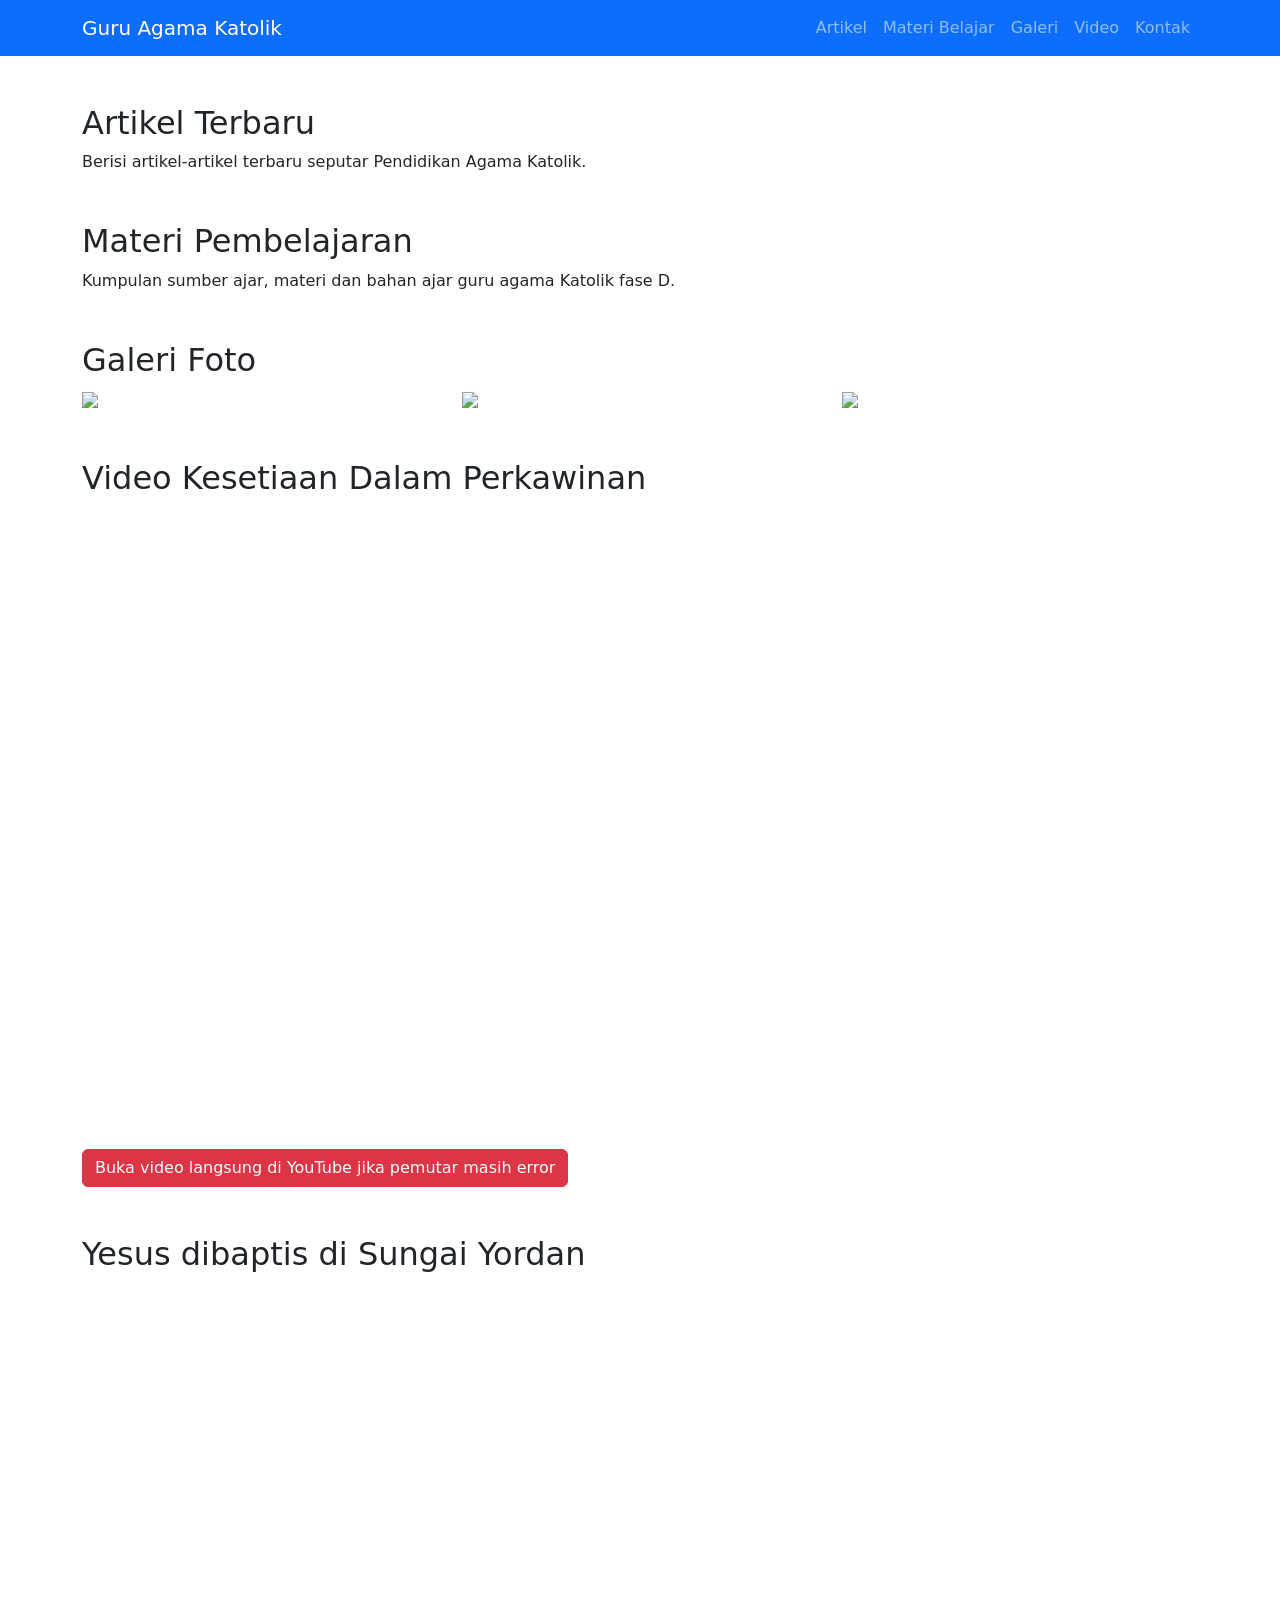
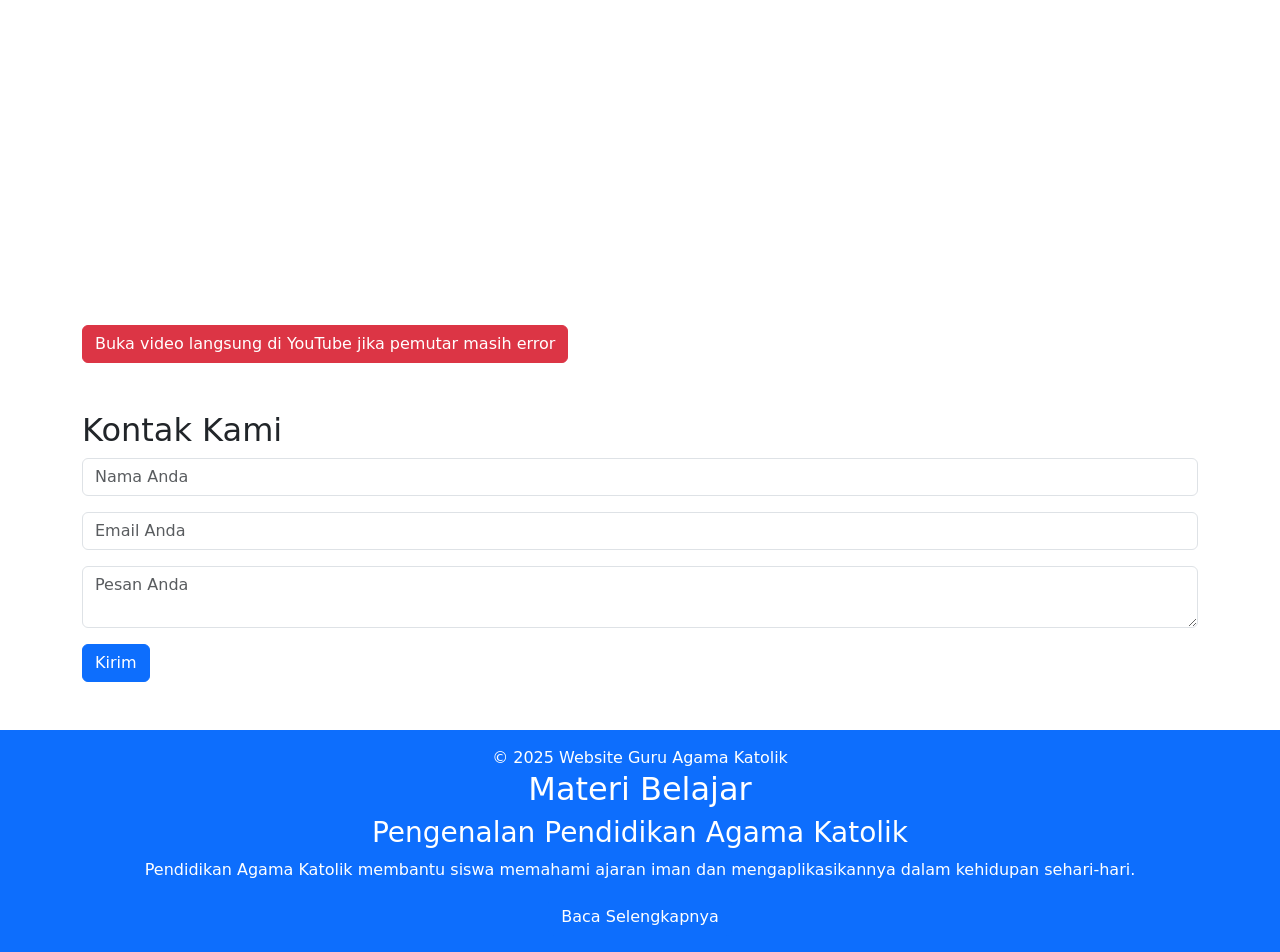
==== index.html @ 369615b0 "Separate second video section Co-authored-by: Copilot <223556219+Copilot@users.noreply.github.com>" ====
<!DOCTYPE html>
<html lang="id">
<head>
    <meta charset="UTF-8">
    <meta name="viewport" content="width=device-width, initial-scale=1.0">
    <title>Website Guru Agama Katolik</title>
    <link href="https://cdn.jsdelivr.net/npm/bootstrap@5.3.2/dist/css/bootstrap.min.css" rel="stylesheet">
</head>
<body>

<nav class="navbar navbar-expand-lg navbar-dark bg-primary">
  <div class="container">
    <a class="navbar-brand" href="#">Guru Agama Katolik</a>
    <button class="navbar-toggler" type="button" data-bs-toggle="collapse" data-bs-target="#navbarNav">
      <span class="navbar-toggler-icon"></span>
    </button>
    <div class="collapse navbar-collapse" id="navbarNav">
      <ul class="navbar-nav ms-auto">
        <li class="nav-item"><a class="nav-link" href="#artikel">Artikel</a></li>
        <li class="nav-item"><a class="nav-link" href="#bahan ajar">Materi Belajar</a></li>
        <li class="nav-item"><a class="nav-link" href="#galeri">Galeri</a></li>
        <li class="nav-item"><a class="nav-link" href="#video">Video</a></li>
        <li class="nav-item"><a class="nav-link" href="#kontak">Kontak</a></li>
      </ul>
    </div>
  </div>
</nav>

<div class="container my-5">
  <section id="artikel">
    <h2>Artikel Terbaru</h2>
    <p>Berisi artikel-artikel terbaru seputar Pendidikan Agama Katolik.</p>
  </section>

  <section id="bahan ajar" class="mt-5">
    <h2>Materi Pembelajaran</h2>
    <p>Kumpulan sumber ajar, materi dan bahan ajar guru agama Katolik fase D.</p>
  </section>

  <section id="galeri" class="mt-5">
    <h2>Galeri Foto</h2>
    <div class="row">
      <div class="col-md-4"><img src="https://via.placeholder.com/300" class="img-fluid"></div>
      <div class="col-md-4"><img src="https://via.placeholder.com/300" class="img-fluid"></div>
      <div class="col-md-4"><img src="https://via.placeholder.com/300" class="img-fluid"></div>
    </div>
  </section>

  <section id="video" class="mt-5">
    <h2>Video Kesetiaan Dalam Perkawinan</h2>
    <div class="ratio ratio-16x9">
      <iframe
        src="https://www.youtube-nocookie.com/embed/zTyN8Xuuu1Y?rel=0"
        title="Video Kesetiaan Dalam Perkawinan"
        referrerpolicy="strict-origin-when-cross-origin"
        allow="accelerometer; autoplay; clipboard-write; encrypted-media; gyroscope; picture-in-picture"
        allowfullscreen></iframe>
    </div>
    <p class="mt-3"><a class="btn btn-danger" href="https://youtu.be/zTyN8Xuuu1Y" target="_blank" rel="noopener noreferrer">Buka video langsung di YouTube jika pemutar masih error</a></p>
  </section>

  <section id="video-kedua" class="mt-5">
    <h2>Yesus dibaptis di Sungai Yordan</h2>
    <div class="ratio ratio-16x9">
      <iframe
        src="https://www.youtube-nocookie.com/embed/pr97gvbmeSE?rel=0"
        title="Yesus dibaptis di Sungai Yordan"
        referrerpolicy="strict-origin-when-cross-origin"
        allow="accelerometer; autoplay; clipboard-write; encrypted-media; gyroscope; picture-in-picture"
        allowfullscreen></iframe>
    </div>
    <p class="mt-3"><a class="btn btn-danger" href="https://youtu.be/pr97gvbmeSE" target="_blank" rel="noopener noreferrer">Buka video langsung di YouTube jika pemutar masih error</a></p>
  </section>


  <section id="kontak" class="mt-5">
    <h2>Kontak Kami</h2>
    <form>
      <input type="text" class="form-control mb-3" placeholder="Nama Anda">
      <input type="email" class="form-control mb-3" placeholder="Email Anda">
      <textarea class="form-control mb-3" placeholder="Pesan Anda"></textarea>
      <button type="submit" class="btn btn-primary">Kirim</button>
    </form>
  </section>

  </div>

<footer class="bg-primary text-white text-center py-3">
  &copy; 2025 Website Guru Agama Katolik
    <section id="materi">
    <h2>Materi Belajar</h2>
    <article>
        <h3>Pengenalan Pendidikan Agama Katolik</h3>
        <p>
            Pendidikan Agama Katolik membantu siswa memahami ajaran iman dan mengaplikasikannya dalam kehidupan sehari-hari.
        </p>
        <a href="materi1.html" class="btn btn-primary">Baca Selengkapnya</a>
    </article>
</section>
</footer>

<script src="https://cdn.jsdelivr.net/npm/bootstrap@5.3.2/dist/js/bootstrap.bundle.min.js"></script>
</body>
</html>
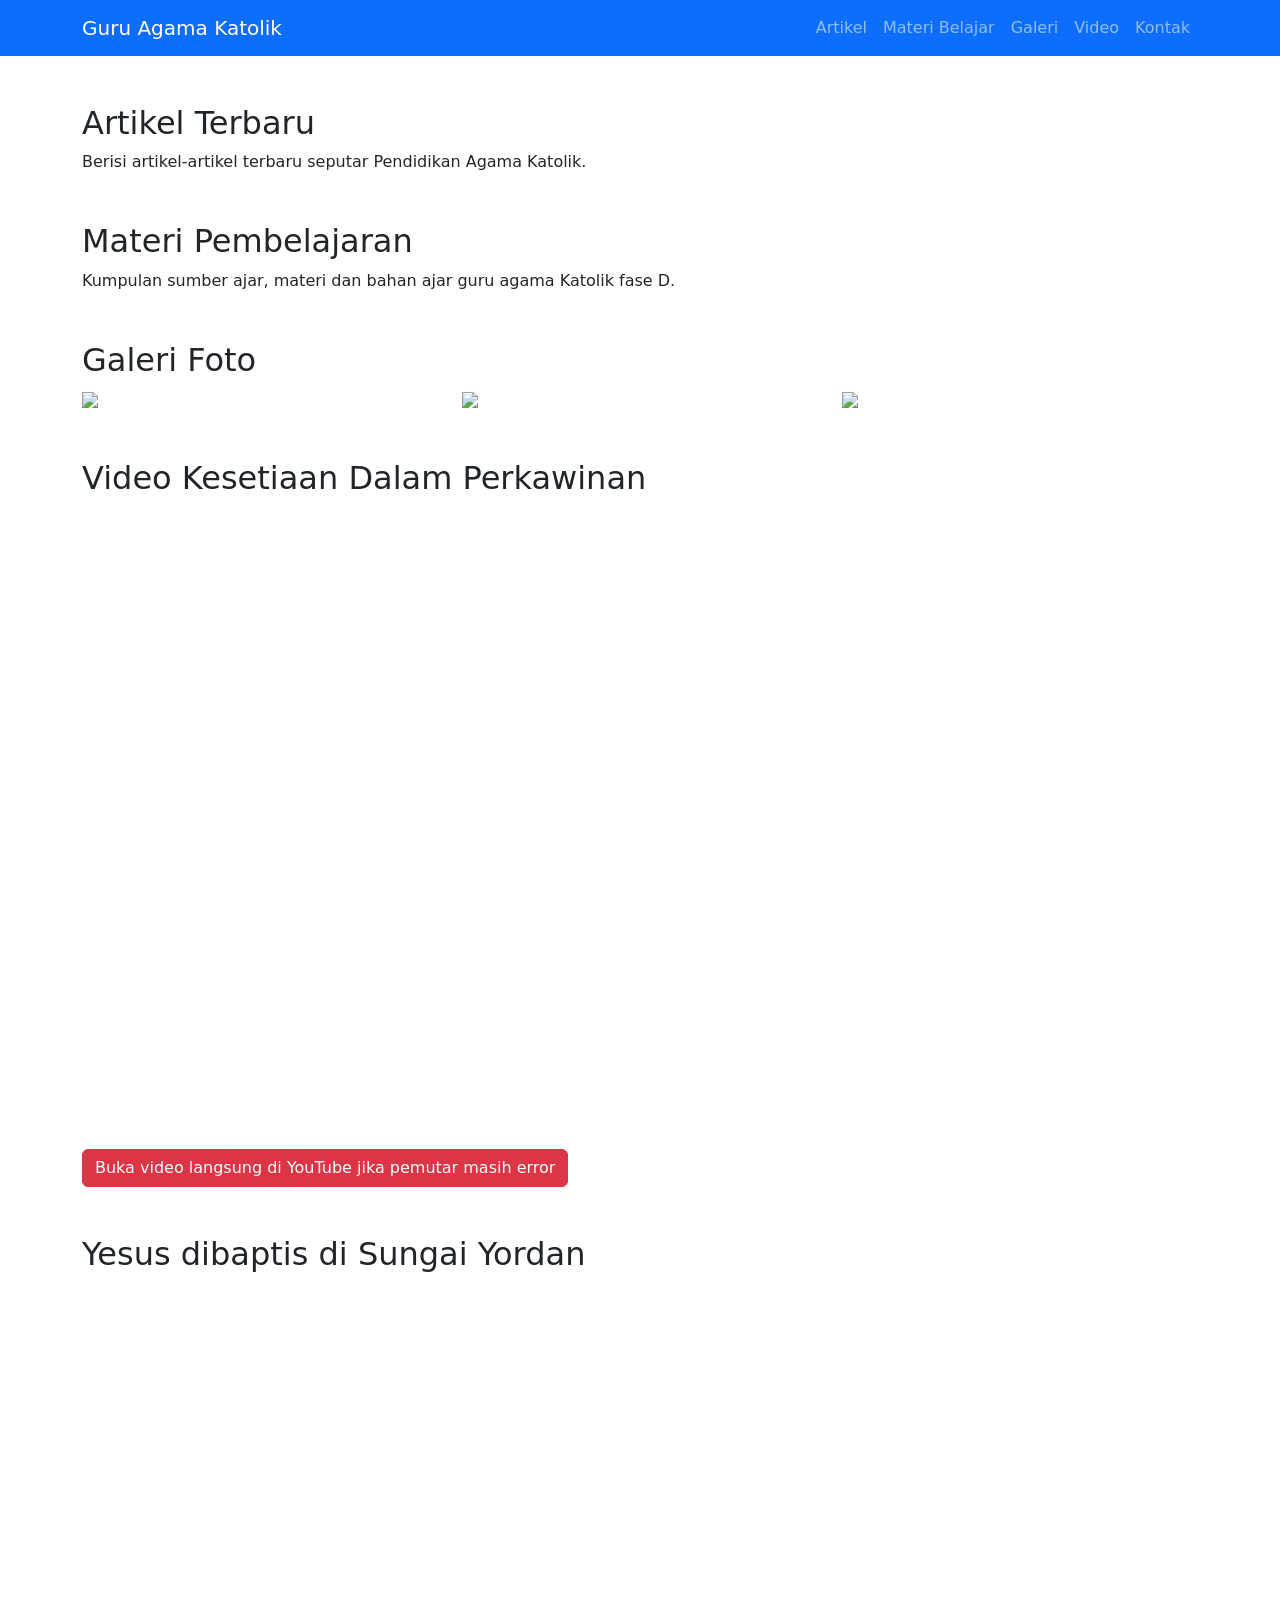
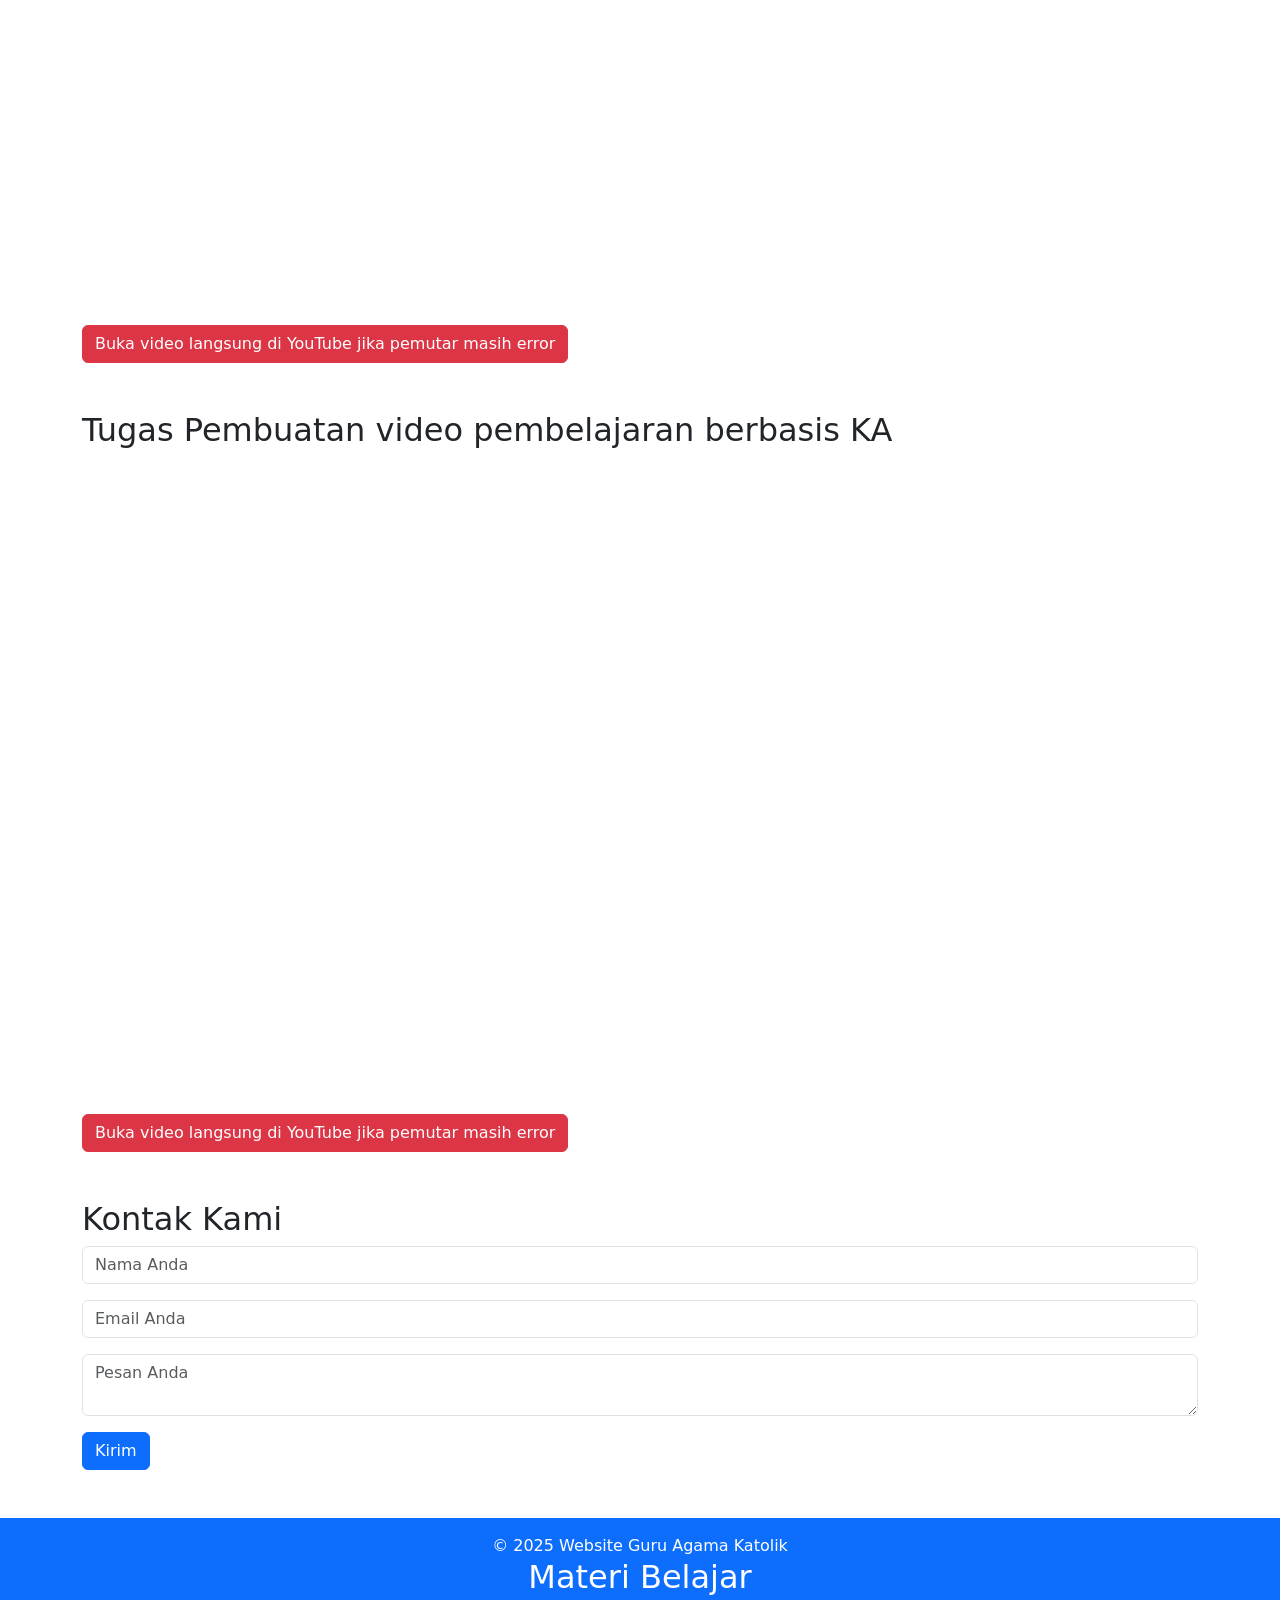
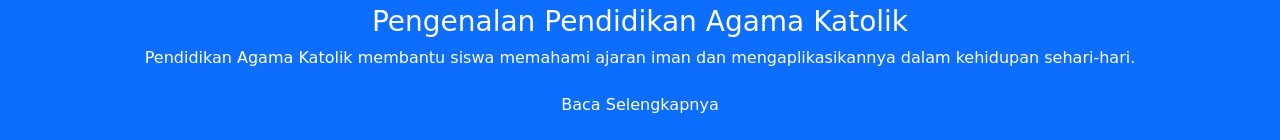
==== commit 622e7532: "Add third video Shorts embed Co-authored-by: Copilot <223556219+Copilot@users.noreply.github.com>" ====
--- a/index.html
+++ b/index.html
@@ -72,6 +72,19 @@
     <p class="mt-3"><a class="btn btn-danger" href="https://youtu.be/pr97gvbmeSE" target="_blank" rel="noopener noreferrer">Buka video langsung di YouTube jika pemutar masih error</a></p>
   </section>
 
+  <section id="video-ketiga" class="mt-5">
+    <h2>Tugas Pembuatan video pembelajaran berbasis KA</h2>
+    <div class="ratio mx-auto" style="--bs-aspect-ratio: 177.78%; max-width: 360px;">
+      <iframe
+        src="https://www.youtube-nocookie.com/embed/bcYy4b3c91Y?rel=0"
+        title="Tugas Pembuatan video pembelajaran berbasis KA"
+        referrerpolicy="strict-origin-when-cross-origin"
+        allow="accelerometer; autoplay; clipboard-write; encrypted-media; gyroscope; picture-in-picture"
+        allowfullscreen></iframe>
+    </div>
+    <p class="mt-3"><a class="btn btn-danger" href="https://youtube.com/shorts/bcYy4b3c91Y" target="_blank" rel="noopener noreferrer">Buka video langsung di YouTube jika pemutar masih error</a></p>
+  </section>
+
 
   <section id="kontak" class="mt-5">
     <h2>Kontak Kami</h2>
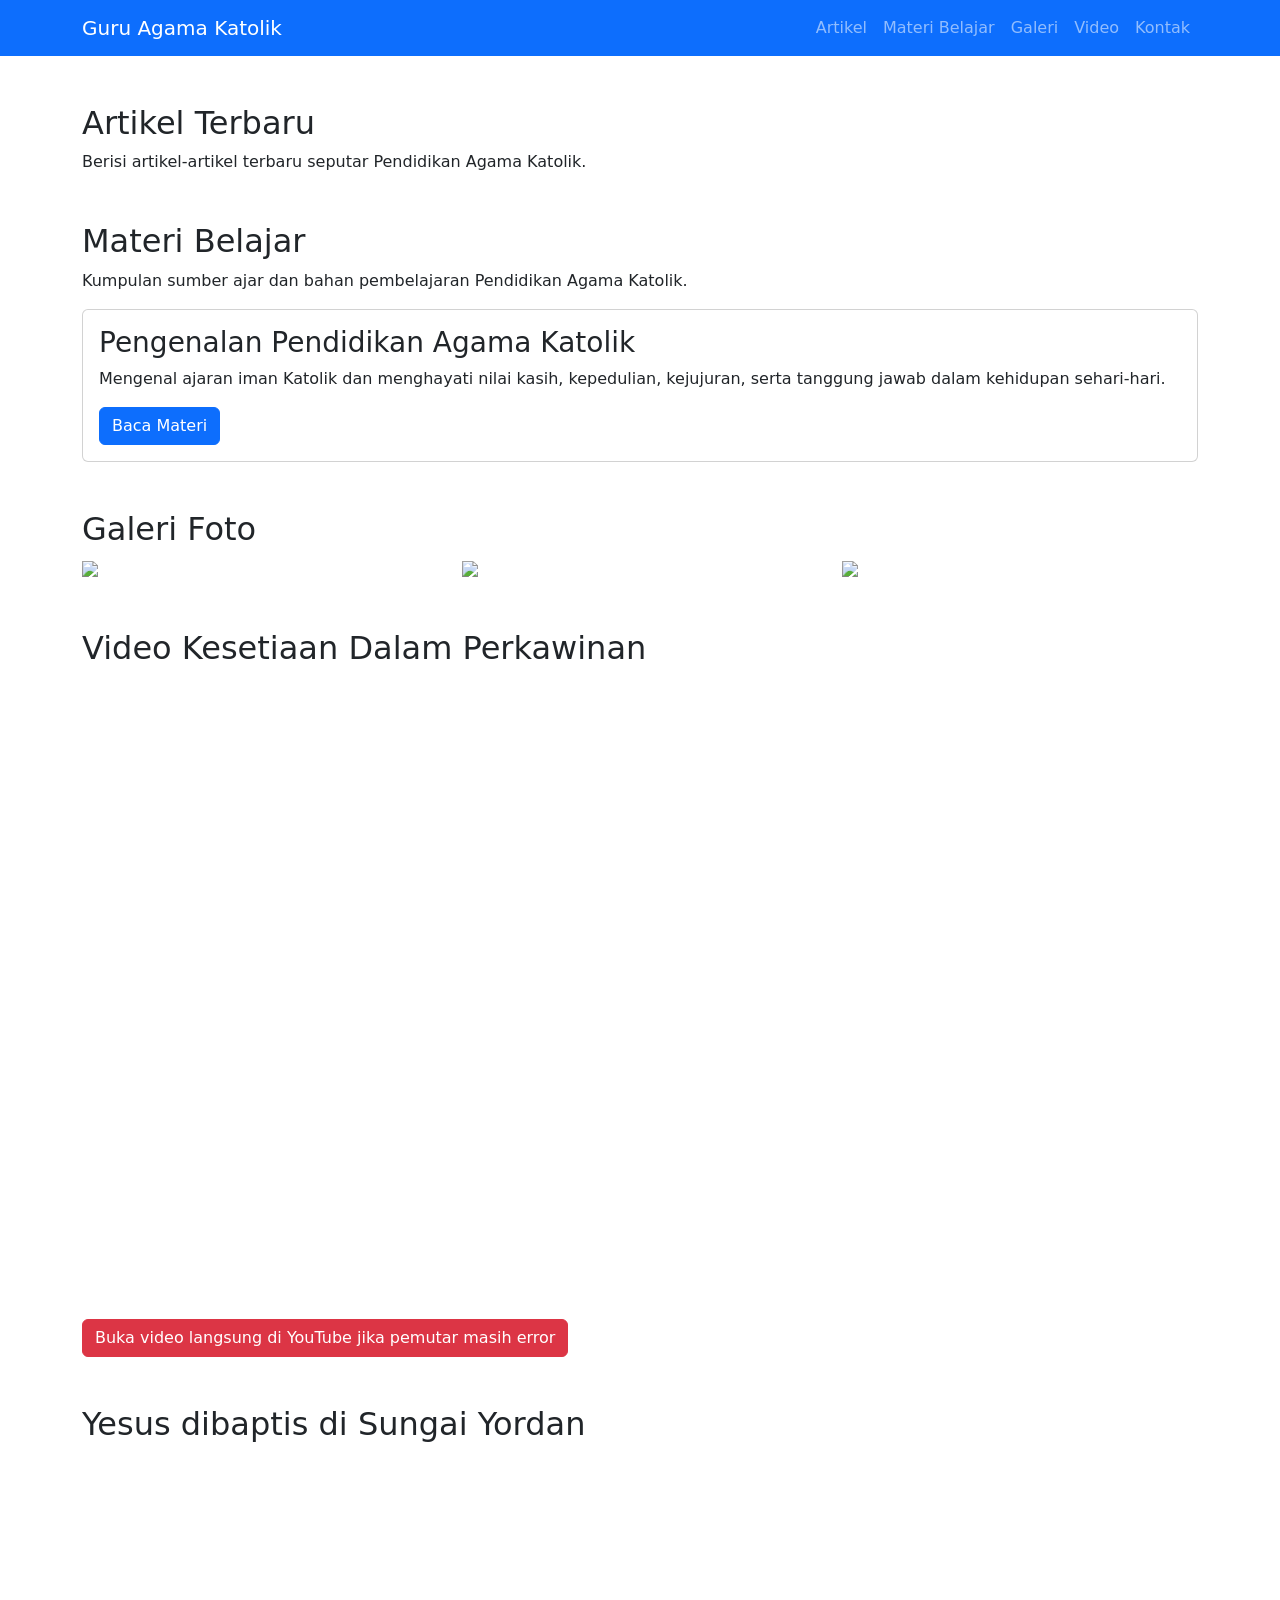
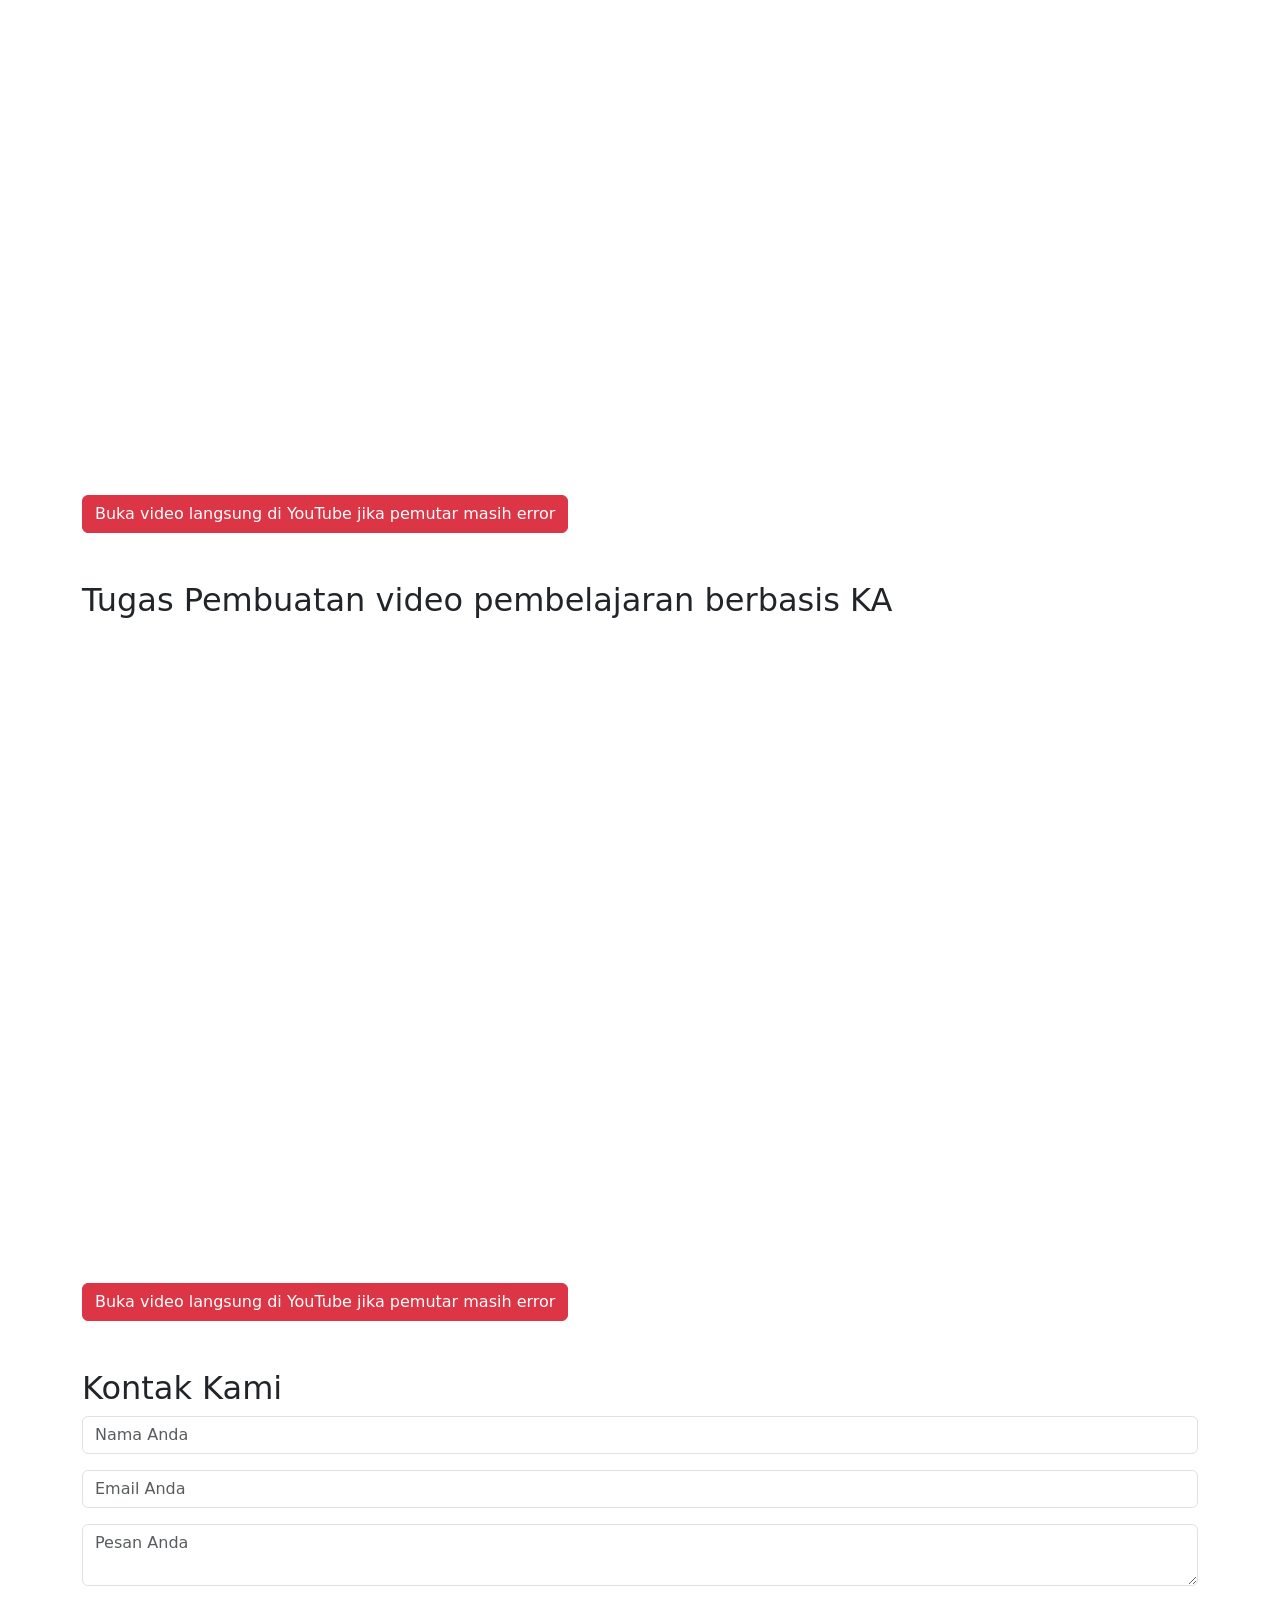
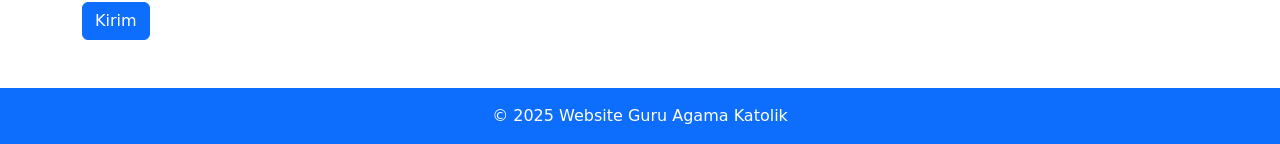
==== commit 7430972c: "Move lesson link into Materi Belajar section Co-authored-by: Copilot <223556219+Copilot@users.norepl" ====
--- a/index.html
+++ b/index.html
@@ -17,7 +17,7 @@
     <div class="collapse navbar-collapse" id="navbarNav">
       <ul class="navbar-nav ms-auto">
         <li class="nav-item"><a class="nav-link" href="#artikel">Artikel</a></li>
-        <li class="nav-item"><a class="nav-link" href="#bahan ajar">Materi Belajar</a></li>
+        <li class="nav-item"><a class="nav-link" href="#materi-belajar">Materi Belajar</a></li>
         <li class="nav-item"><a class="nav-link" href="#galeri">Galeri</a></li>
         <li class="nav-item"><a class="nav-link" href="#video">Video</a></li>
         <li class="nav-item"><a class="nav-link" href="#kontak">Kontak</a></li>
@@ -32,9 +32,19 @@
     <p>Berisi artikel-artikel terbaru seputar Pendidikan Agama Katolik.</p>
   </section>
 
-  <section id="bahan ajar" class="mt-5">
-    <h2>Materi Pembelajaran</h2>
-    <p>Kumpulan sumber ajar, materi dan bahan ajar guru agama Katolik fase D.</p>
+  <section id="materi-belajar" class="mt-5">
+    <h2>Materi Belajar</h2>
+    <p>Kumpulan sumber ajar dan bahan pembelajaran Pendidikan Agama Katolik.</p>
+    <article class="card mt-3">
+      <div class="card-body">
+        <h3 class="card-title">Pengenalan Pendidikan Agama Katolik</h3>
+        <p class="card-text">
+          Mengenal ajaran iman Katolik dan menghayati nilai kasih, kepedulian, kejujuran,
+          serta tanggung jawab dalam kehidupan sehari-hari.
+        </p>
+        <a href="materi1.html" class="btn btn-primary">Baca Materi</a>
+      </div>
+    </article>
   </section>
 
   <section id="galeri" class="mt-5">
@@ -100,16 +110,6 @@
 
 <footer class="bg-primary text-white text-center py-3">
   &copy; 2025 Website Guru Agama Katolik
-    <section id="materi">
-    <h2>Materi Belajar</h2>
-    <article>
-        <h3>Pengenalan Pendidikan Agama Katolik</h3>
-        <p>
-            Pendidikan Agama Katolik membantu siswa memahami ajaran iman dan mengaplikasikannya dalam kehidupan sehari-hari.
-        </p>
-        <a href="materi1.html" class="btn btn-primary">Baca Selengkapnya</a>
-    </article>
-</section>
 </footer>
 
 <script src="https://cdn.jsdelivr.net/npm/bootstrap@5.3.2/dist/js/bootstrap.bundle.min.js"></script>
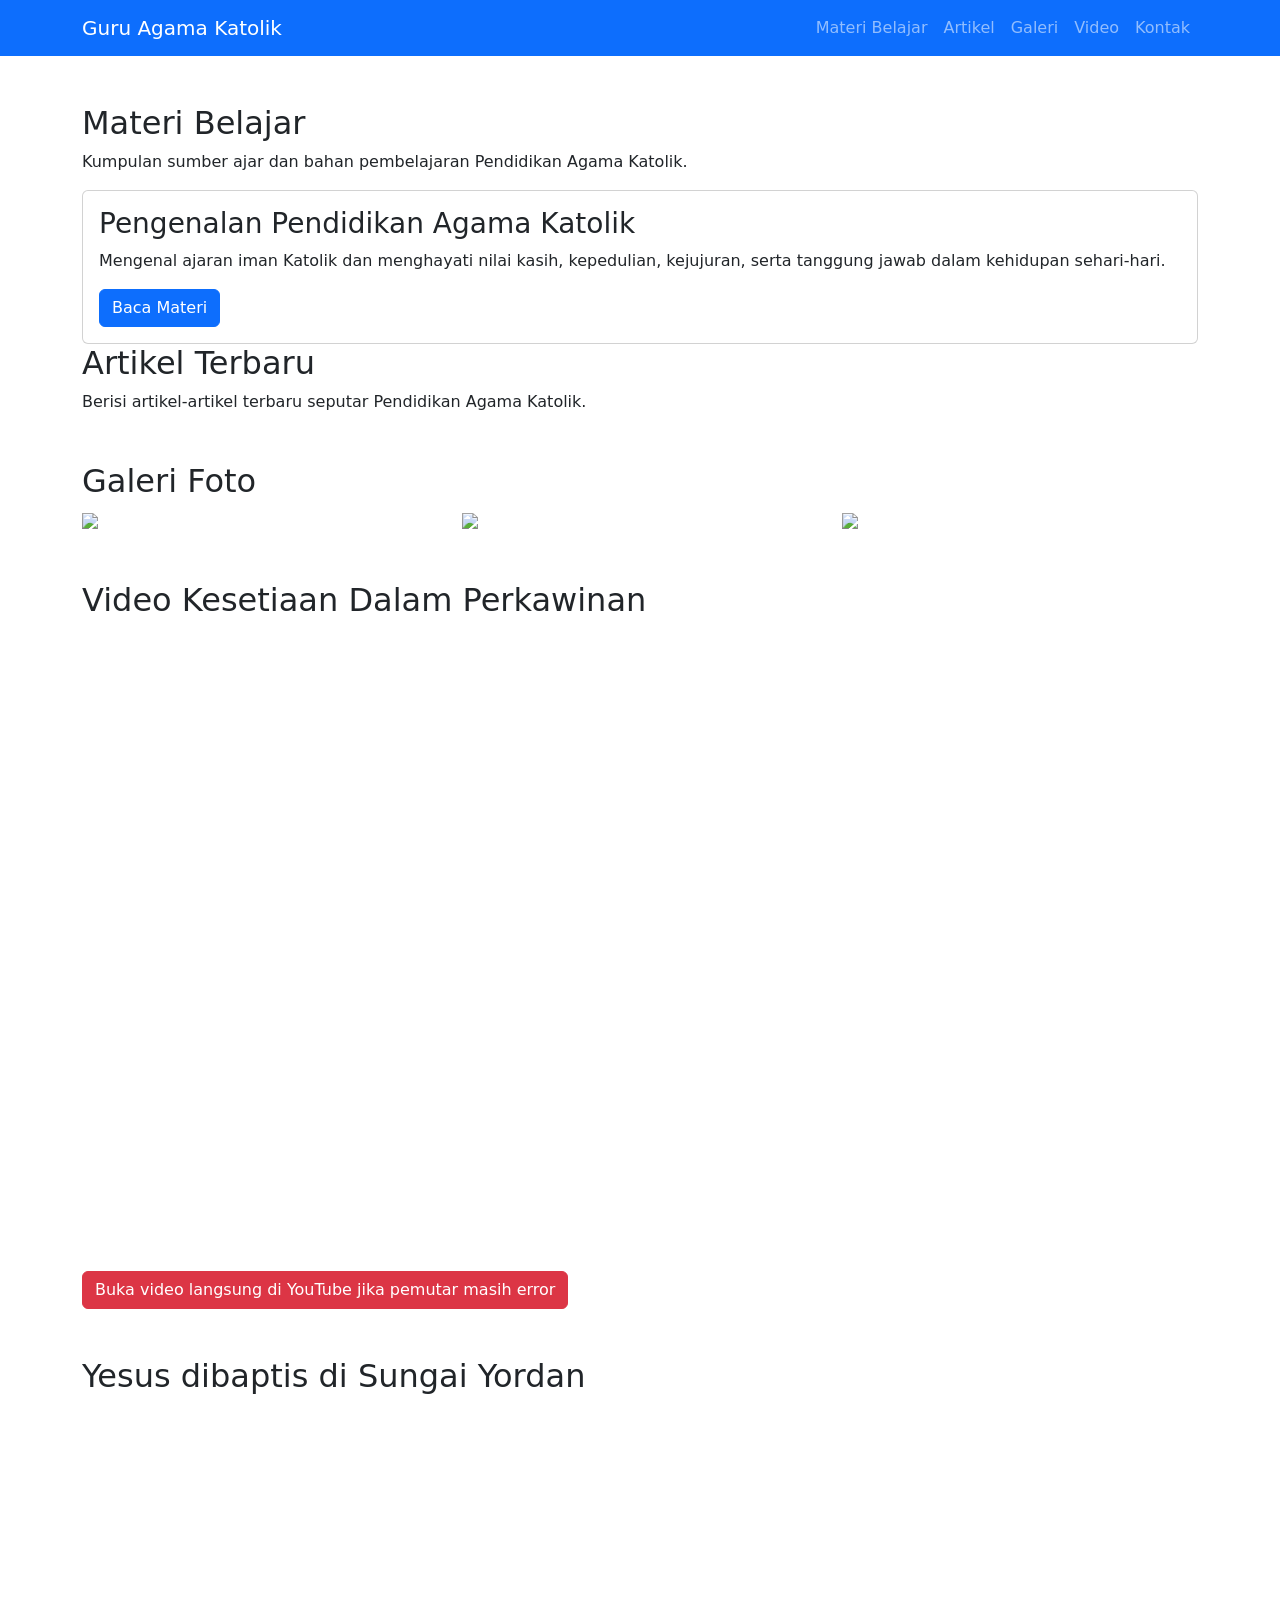
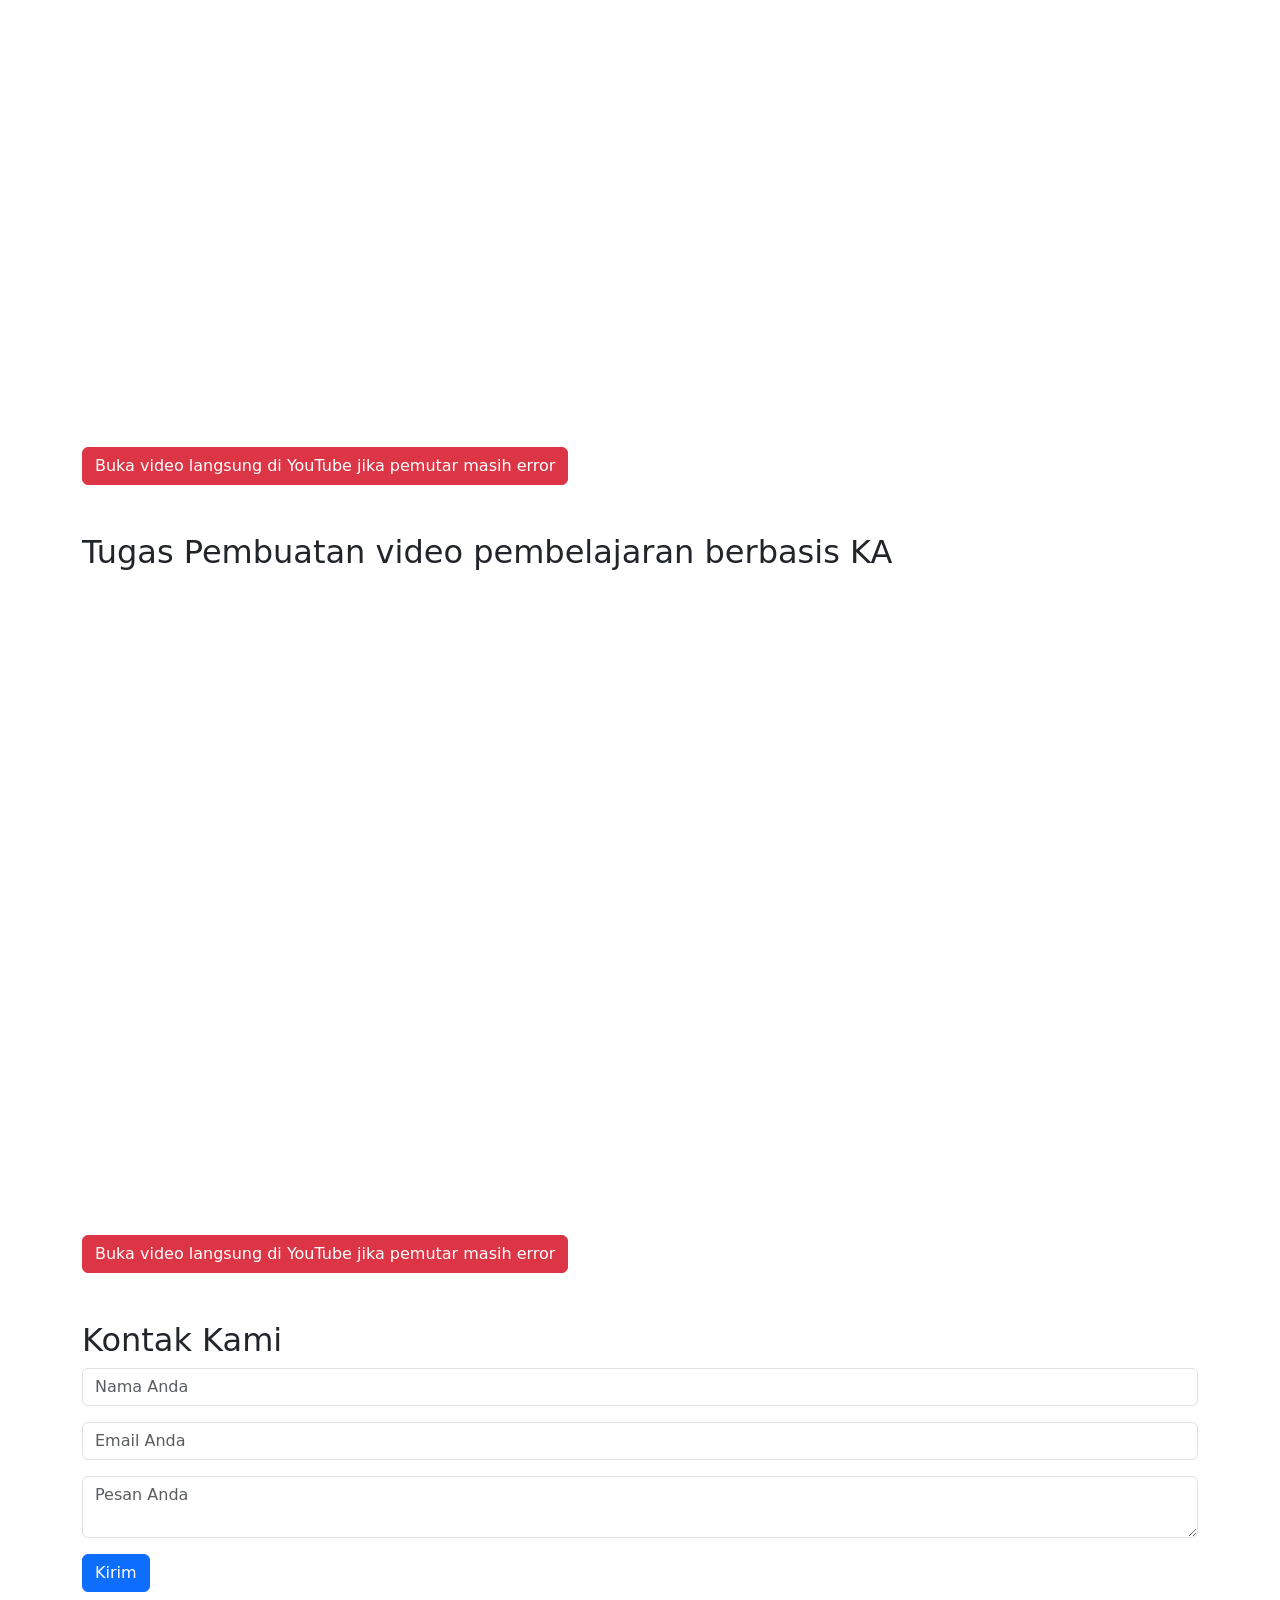
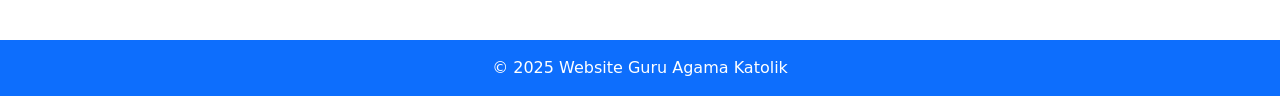
==== commit 0193c913: "Move Materi Belajar to top of homepage Co-authored-by: Copilot <223556219+Copilot@users.noreply.gith" ====
--- a/index.html
+++ b/index.html
@@ -16,8 +16,8 @@
     </button>
     <div class="collapse navbar-collapse" id="navbarNav">
       <ul class="navbar-nav ms-auto">
+        <li class="nav-item"><a class="nav-link" href="#materi-belajar">Materi Belajar</a></li>
         <li class="nav-item"><a class="nav-link" href="#artikel">Artikel</a></li>
-        <li class="nav-item"><a class="nav-link" href="#materi-belajar">Materi Belajar</a></li>
         <li class="nav-item"><a class="nav-link" href="#galeri">Galeri</a></li>
         <li class="nav-item"><a class="nav-link" href="#video">Video</a></li>
         <li class="nav-item"><a class="nav-link" href="#kontak">Kontak</a></li>
@@ -27,12 +27,7 @@
 </nav>
 
 <div class="container my-5">
-  <section id="artikel">
-    <h2>Artikel Terbaru</h2>
-    <p>Berisi artikel-artikel terbaru seputar Pendidikan Agama Katolik.</p>
-  </section>
-
-  <section id="materi-belajar" class="mt-5">
+  <section id="materi-belajar">
     <h2>Materi Belajar</h2>
     <p>Kumpulan sumber ajar dan bahan pembelajaran Pendidikan Agama Katolik.</p>
     <article class="card mt-3">
@@ -45,6 +40,11 @@
         <a href="materi1.html" class="btn btn-primary">Baca Materi</a>
       </div>
     </article>
+  </section>
+
+  <section id="artikel">
+    <h2>Artikel Terbaru</h2>
+    <p>Berisi artikel-artikel terbaru seputar Pendidikan Agama Katolik.</p>
   </section>
 
   <section id="galeri" class="mt-5">
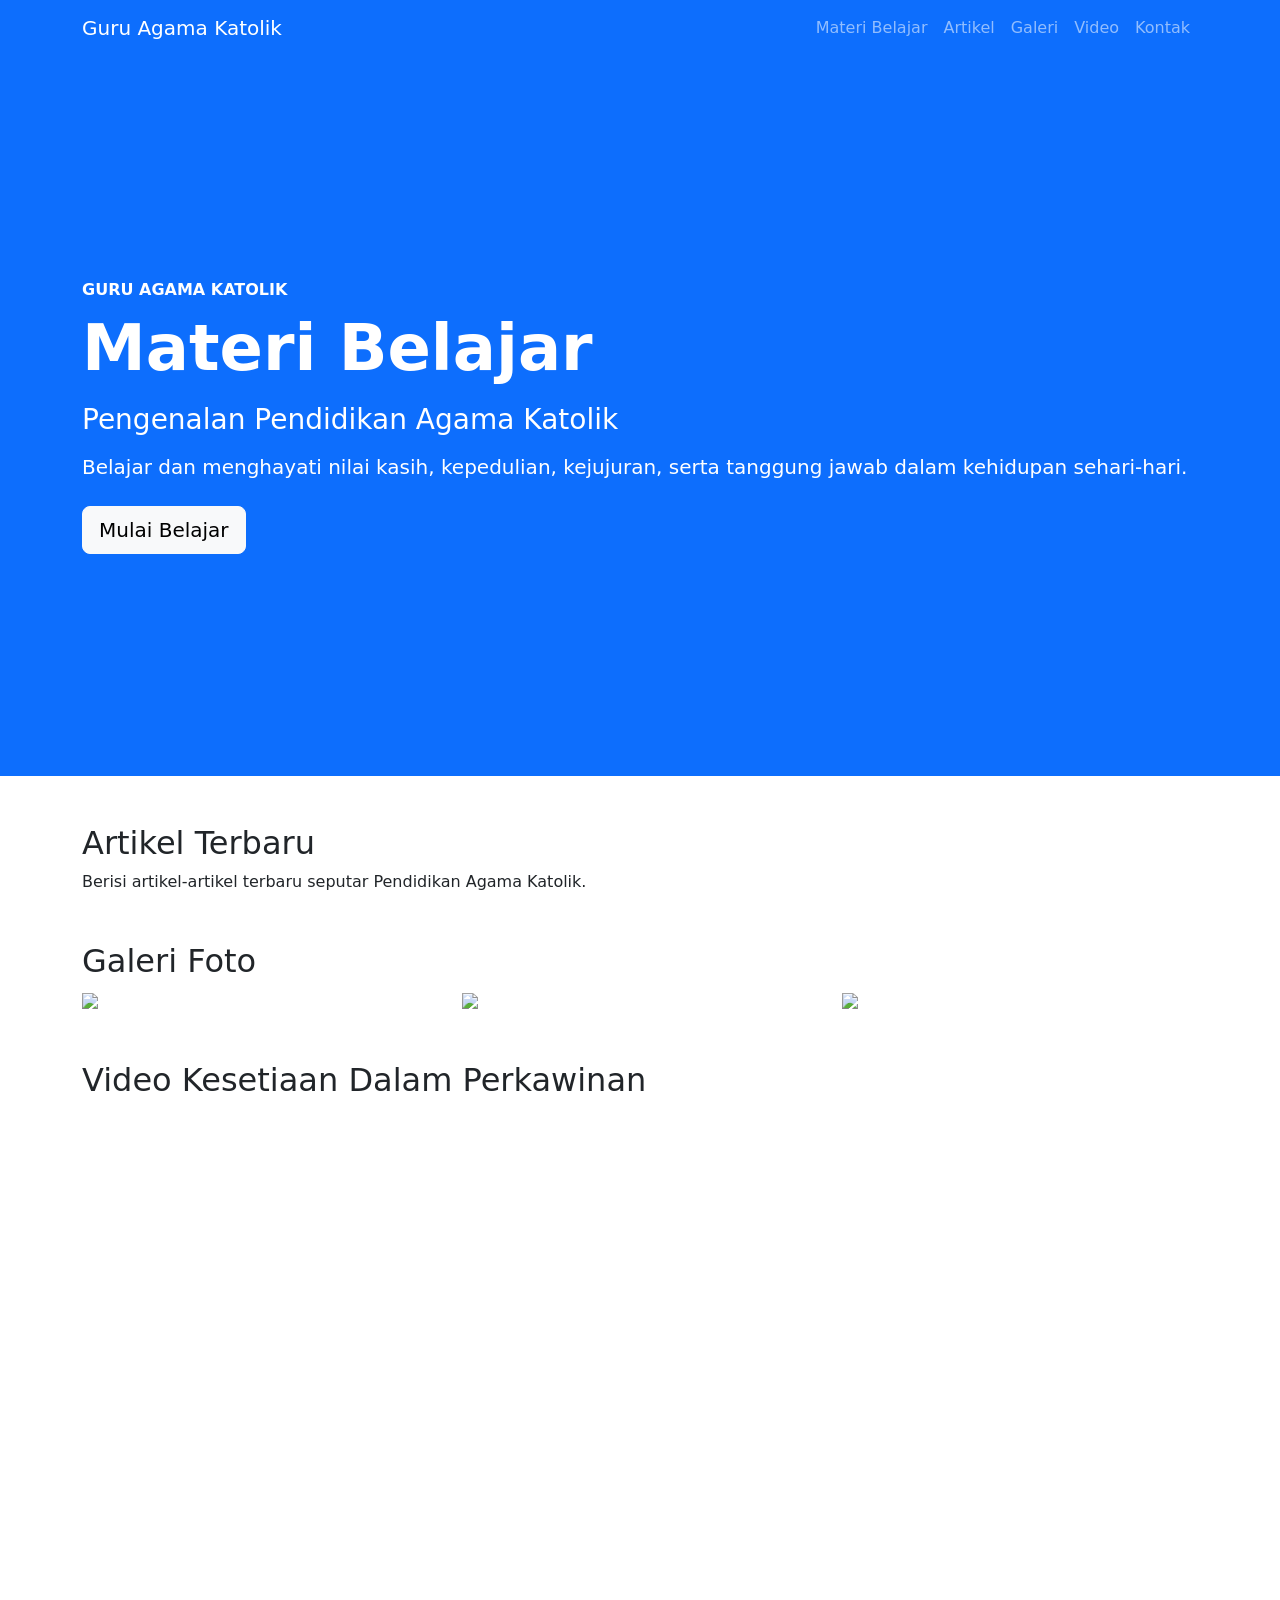
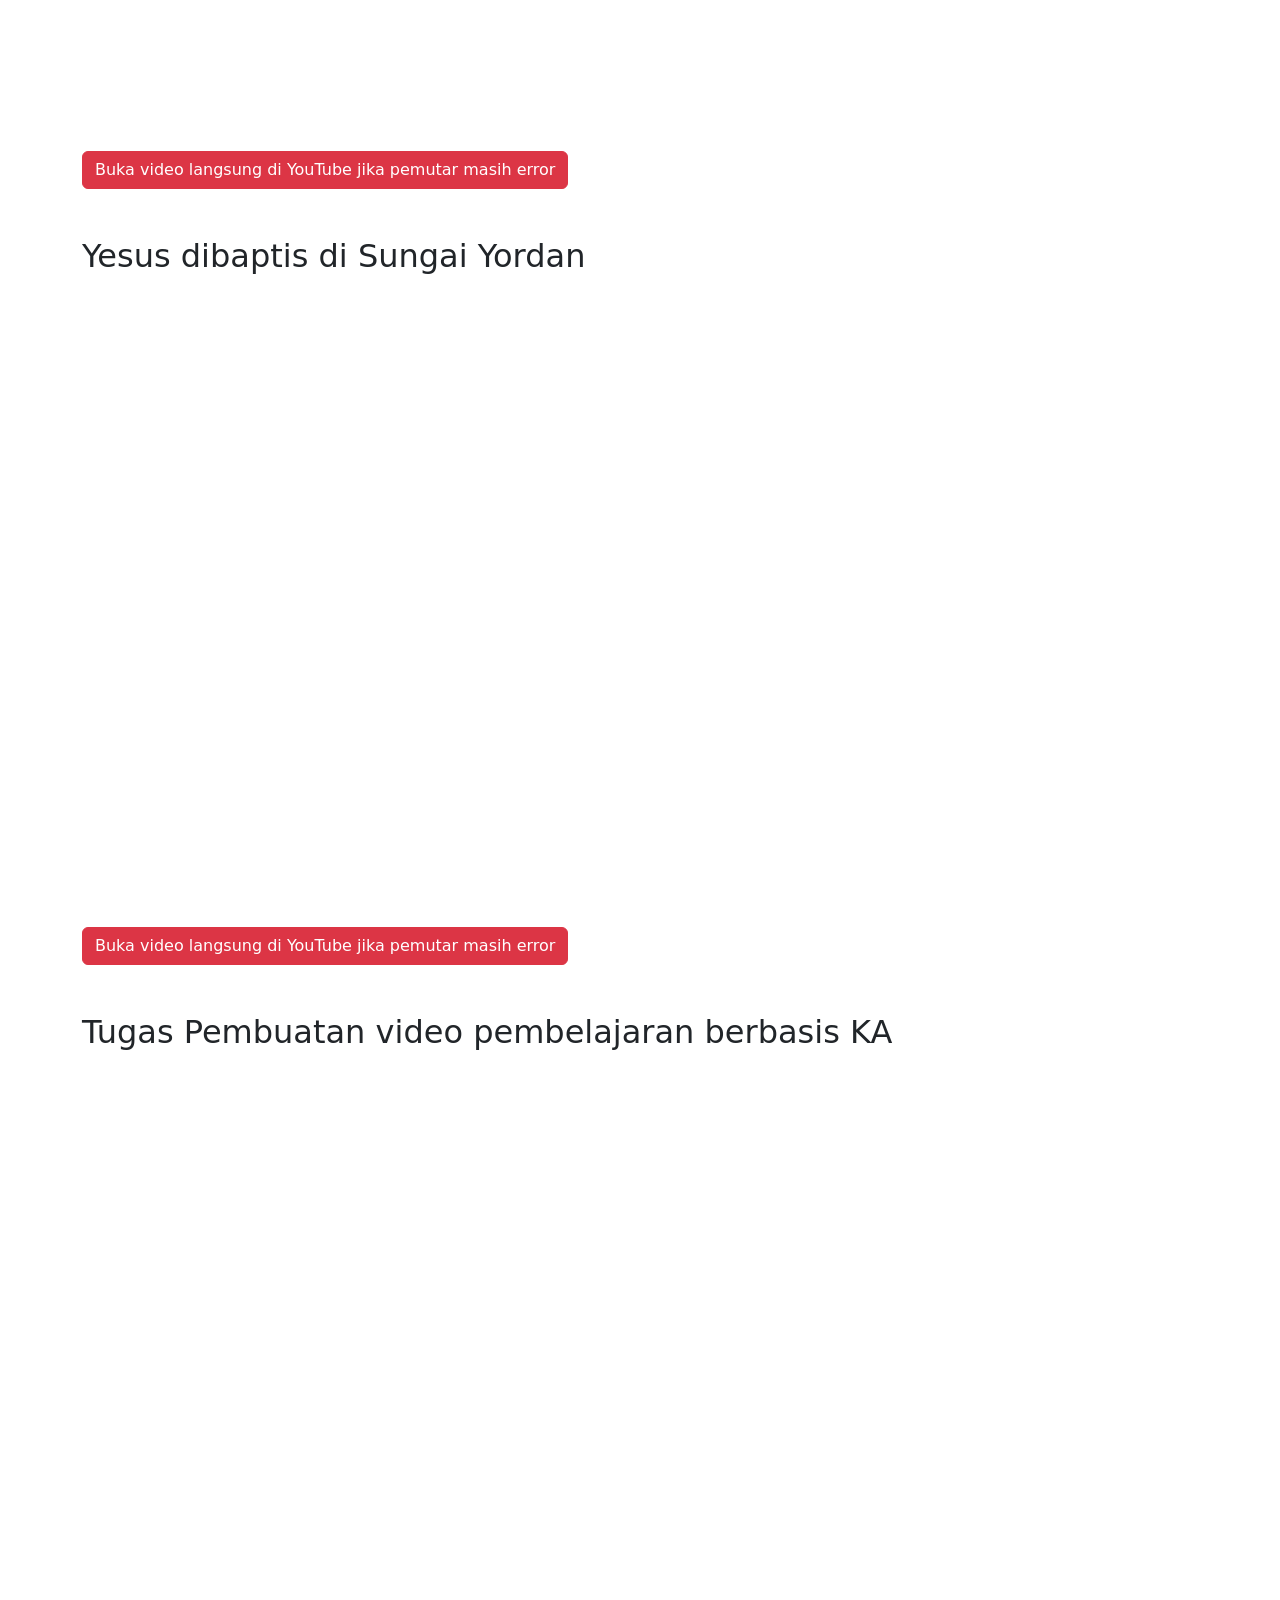
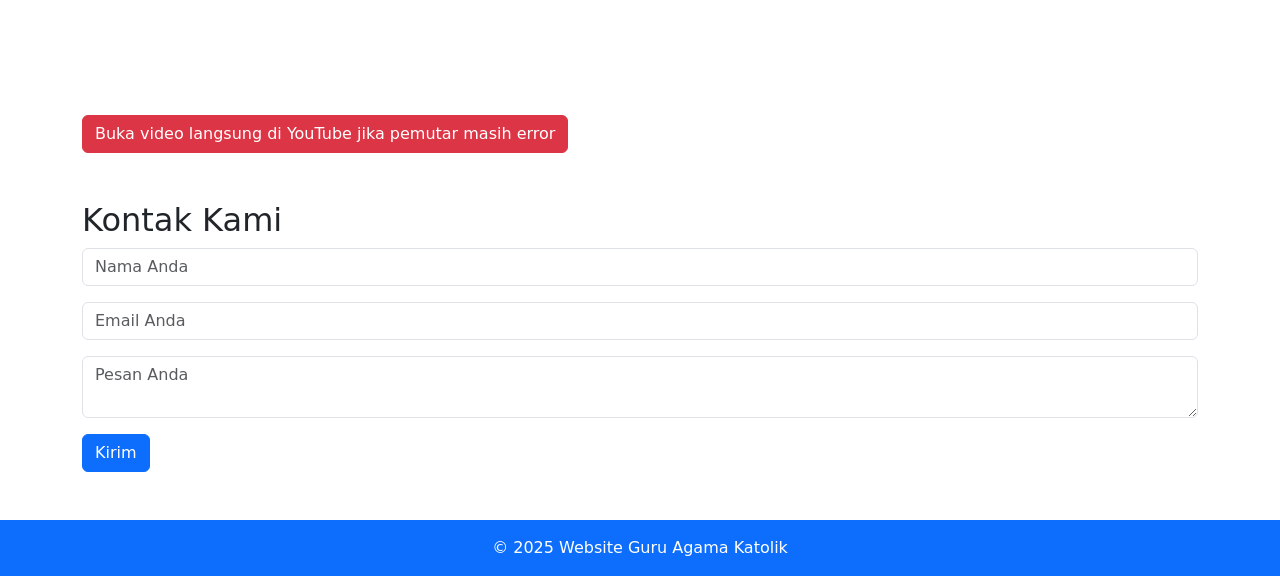
==== commit c838d73f: "Make Materi Belajar the homepage hero Co-authored-by: Copilot <223556219+Copilot@users.noreply.githu" ====
--- a/index.html
+++ b/index.html
@@ -5,6 +5,11 @@
     <meta name="viewport" content="width=device-width, initial-scale=1.0">
     <title>Website Guru Agama Katolik</title>
     <link href="https://cdn.jsdelivr.net/npm/bootstrap@5.3.2/dist/css/bootstrap.min.css" rel="stylesheet">
+    <style>
+      .home-hero {
+        min-height: 80vh;
+      }
+    </style>
 </head>
 <body>
 
@@ -26,22 +31,20 @@
   </div>
 </nav>
 
+<section id="materi-belajar" class="home-hero bg-primary text-white d-flex align-items-center">
+  <div class="container py-5">
+    <p class="text-uppercase fw-semibold mb-2">Guru Agama Katolik</p>
+    <h1 class="display-3 fw-bold">Materi Belajar</h1>
+    <h2 class="h3 mt-3">Pengenalan Pendidikan Agama Katolik</h2>
+    <p class="lead mt-3 mb-4">
+      Belajar dan menghayati nilai kasih, kepedulian, kejujuran, serta tanggung jawab
+      dalam kehidupan sehari-hari.
+    </p>
+    <a href="materi1.html" class="btn btn-light btn-lg">Mulai Belajar</a>
+  </div>
+</section>
+
 <div class="container my-5">
-  <section id="materi-belajar">
-    <h2>Materi Belajar</h2>
-    <p>Kumpulan sumber ajar dan bahan pembelajaran Pendidikan Agama Katolik.</p>
-    <article class="card mt-3">
-      <div class="card-body">
-        <h3 class="card-title">Pengenalan Pendidikan Agama Katolik</h3>
-        <p class="card-text">
-          Mengenal ajaran iman Katolik dan menghayati nilai kasih, kepedulian, kejujuran,
-          serta tanggung jawab dalam kehidupan sehari-hari.
-        </p>
-        <a href="materi1.html" class="btn btn-primary">Baca Materi</a>
-      </div>
-    </article>
-  </section>
-
   <section id="artikel">
     <h2>Artikel Terbaru</h2>
     <p>Berisi artikel-artikel terbaru seputar Pendidikan Agama Katolik.</p>
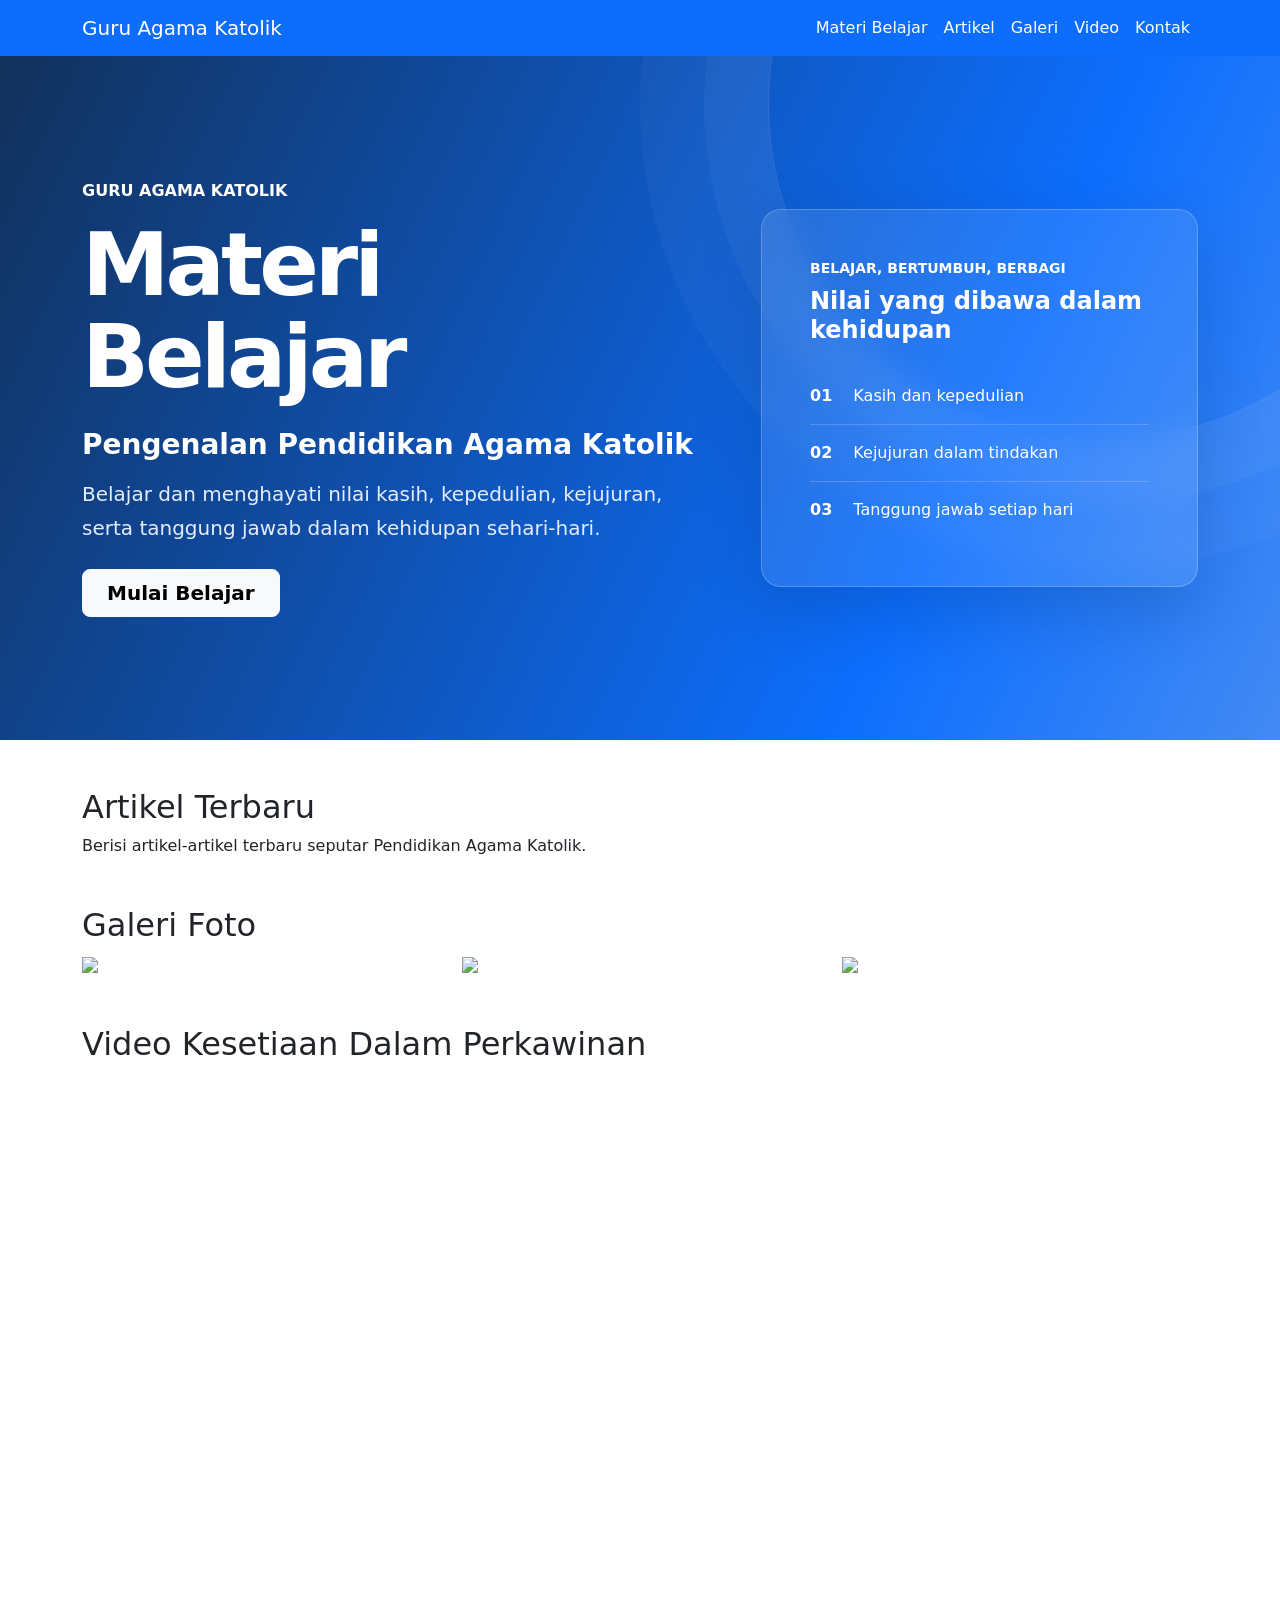
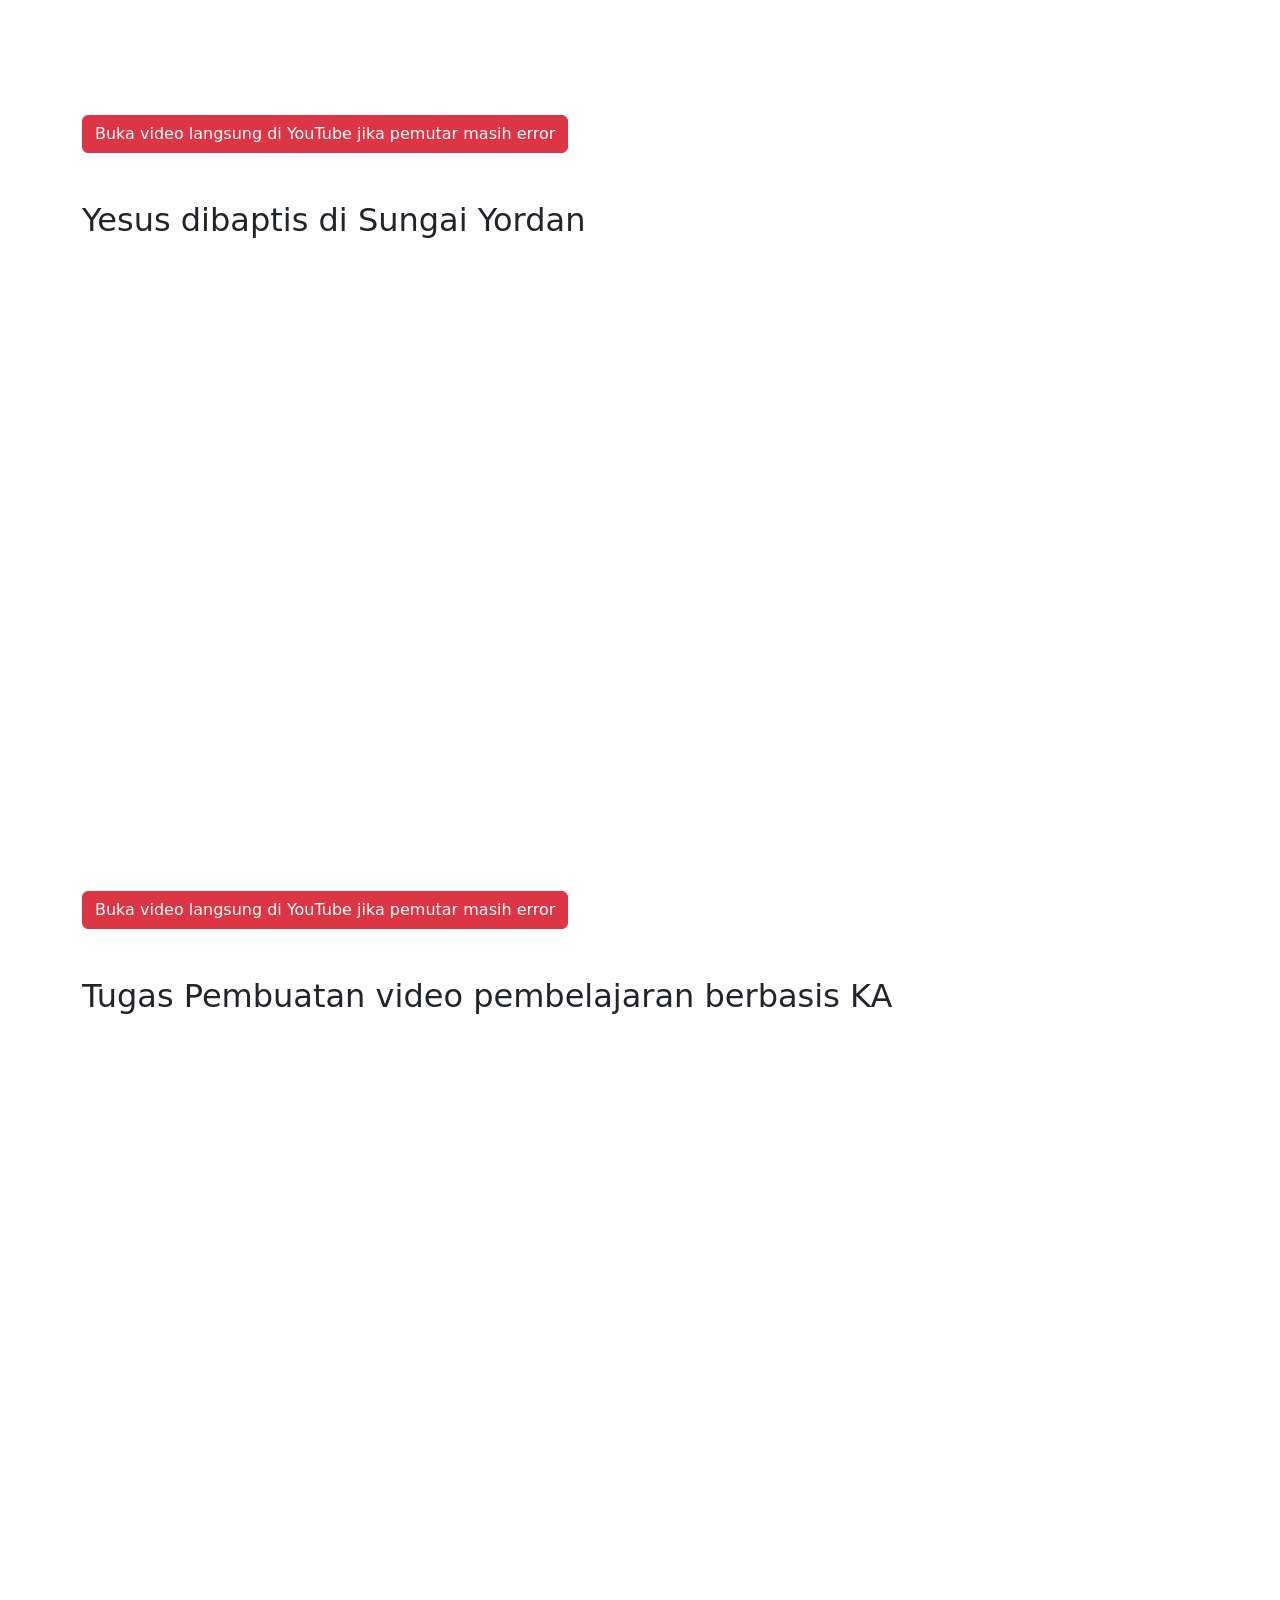
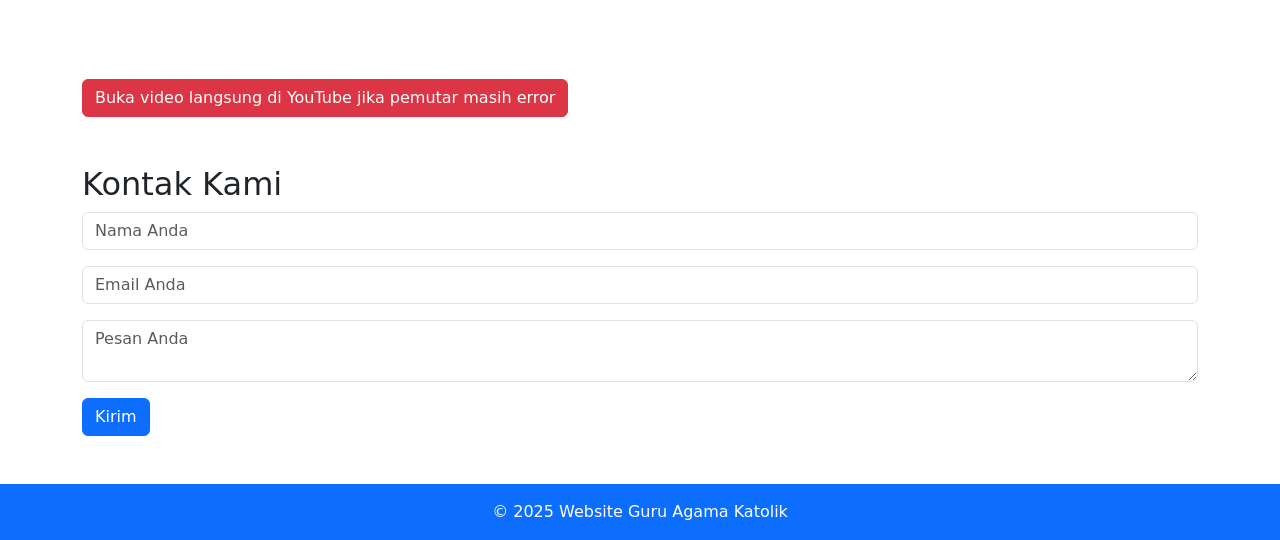
==== commit 6e595adf: "Improve homepage hero layout and contrast Co-authored-by: Copilot <223556219+Copilot@users.noreply.g" ====
--- a/index.html
+++ b/index.html
@@ -7,7 +7,72 @@
     <link href="https://cdn.jsdelivr.net/npm/bootstrap@5.3.2/dist/css/bootstrap.min.css" rel="stylesheet">
     <style>
       .home-hero {
-        min-height: 80vh;
+        position: relative;
+        min-height: min(76vh, 720px);
+        overflow: hidden;
+        background: linear-gradient(115deg, #12315b 0%, #0d6efd 72%, #438af4 100%);
+      }
+
+      .navbar .nav-link {
+        color: #fff;
+      }
+
+      .navbar .nav-link:hover,
+      .navbar .nav-link:focus-visible {
+        color: #fff;
+      }
+
+      .home-hero::before {
+        position: absolute;
+        top: -18rem;
+        right: -10rem;
+        width: 42rem;
+        aspect-ratio: 1;
+        border: 1px solid rgb(255 255 255 / 12%);
+        border-radius: 50%;
+        box-shadow: 0 0 0 4rem rgb(255 255 255 / 4%), 0 0 0 8rem rgb(255 255 255 / 3%);
+        content: "";
+        pointer-events: none;
+      }
+
+      .hero-content {
+        position: relative;
+        z-index: 1;
+      }
+
+      .hero-copy {
+        max-width: 42rem;
+      }
+
+      .hero-title {
+        font-size: clamp(3rem, 7vw, 5.5rem);
+        letter-spacing: -0.045em;
+        line-height: 1.05;
+      }
+
+      .hero-description {
+        max-width: 38rem;
+        color: #e4edff;
+        font-size: clamp(1.05rem, 2vw, 1.25rem);
+        line-height: 1.7;
+      }
+
+      .hero-values {
+        border: 1px solid rgb(255 255 255 / 22%);
+        border-radius: 1.25rem;
+        background: rgb(255 255 255 / 10%);
+        box-shadow: 0 1.5rem 4rem rgb(6 25 61 / 18%);
+        backdrop-filter: blur(12px);
+      }
+
+      .hero-value + .hero-value {
+        border-top: 1px solid rgb(255 255 255 / 18%);
+      }
+
+      @media (max-width: 575.98px) {
+        .home-hero {
+          min-height: auto;
+        }
       }
     </style>
 </head>
@@ -31,16 +96,40 @@
   </div>
 </nav>
 
-<section id="materi-belajar" class="home-hero bg-primary text-white d-flex align-items-center">
-  <div class="container py-5">
-    <p class="text-uppercase fw-semibold mb-2">Guru Agama Katolik</p>
-    <h1 class="display-3 fw-bold">Materi Belajar</h1>
-    <h2 class="h3 mt-3">Pengenalan Pendidikan Agama Katolik</h2>
-    <p class="lead mt-3 mb-4">
-      Belajar dan menghayati nilai kasih, kepedulian, kejujuran, serta tanggung jawab
-      dalam kehidupan sehari-hari.
-    </p>
-    <a href="materi1.html" class="btn btn-light btn-lg">Mulai Belajar</a>
+<section id="materi-belajar" class="home-hero text-white d-flex align-items-center">
+  <div class="container hero-content py-5">
+    <div class="row align-items-center g-5">
+      <div class="col-lg-7">
+        <div class="hero-copy">
+          <p class="text-uppercase fw-semibold mb-3">Guru Agama Katolik</p>
+          <h1 class="hero-title fw-bold">Materi Belajar</h1>
+          <h2 class="h3 fw-semibold mt-4">Pengenalan Pendidikan Agama Katolik</h2>
+          <p class="hero-description mt-3 mb-4">
+            Belajar dan menghayati nilai kasih, kepedulian, kejujuran, serta tanggung jawab
+            dalam kehidupan sehari-hari.
+          </p>
+          <a href="materi1.html" class="btn btn-light btn-lg fw-semibold px-4">Mulai Belajar</a>
+        </div>
+      </div>
+      <div class="col-lg-5">
+        <aside class="hero-values p-4 p-md-5" aria-label="Nilai pembelajaran">
+          <p class="text-uppercase fw-semibold small mb-2">Belajar, bertumbuh, berbagi</p>
+          <h2 class="h4 fw-bold mb-4">Nilai yang dibawa dalam kehidupan</h2>
+          <div class="hero-value py-3">
+            <span class="fw-semibold">01</span>
+            <span class="ms-3">Kasih dan kepedulian</span>
+          </div>
+          <div class="hero-value py-3">
+            <span class="fw-semibold">02</span>
+            <span class="ms-3">Kejujuran dalam tindakan</span>
+          </div>
+          <div class="hero-value py-3">
+            <span class="fw-semibold">03</span>
+            <span class="ms-3">Tanggung jawab setiap hari</span>
+          </div>
+        </aside>
+      </div>
+    </div>
   </div>
 </section>
 
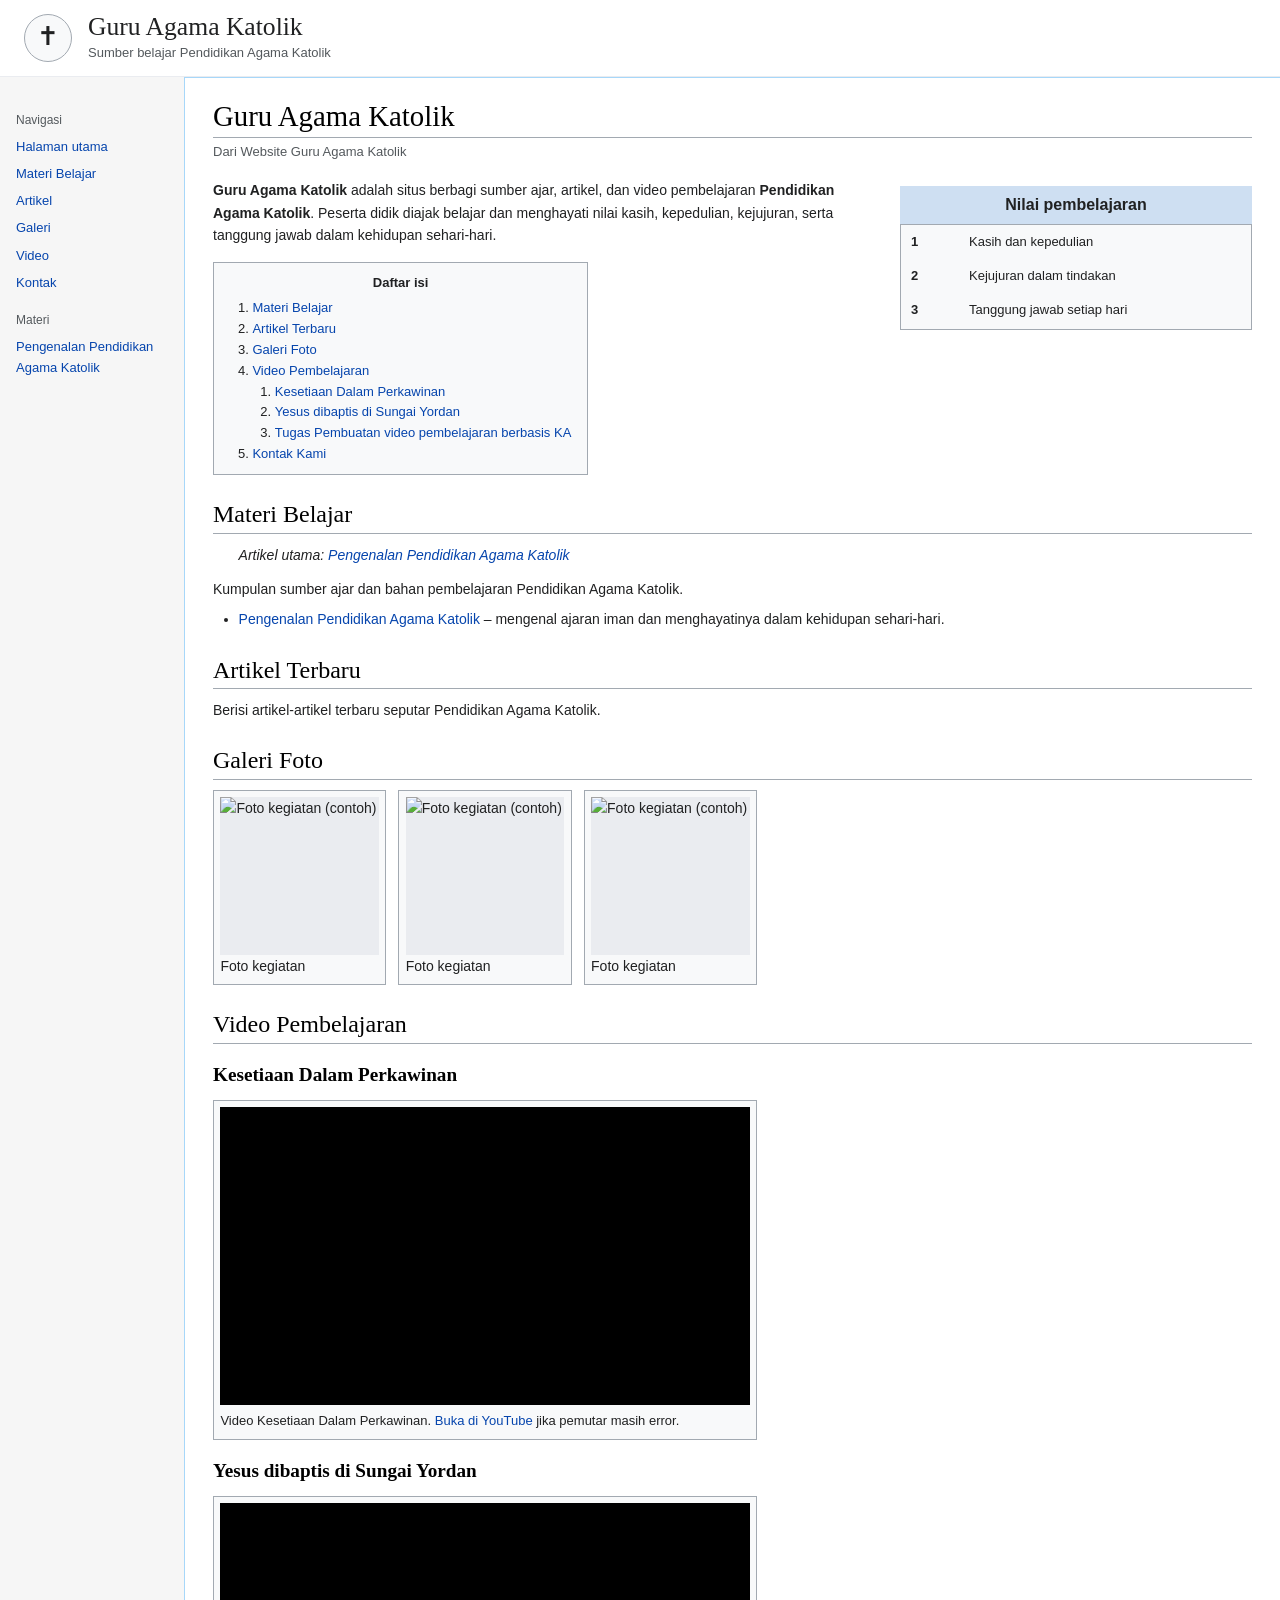
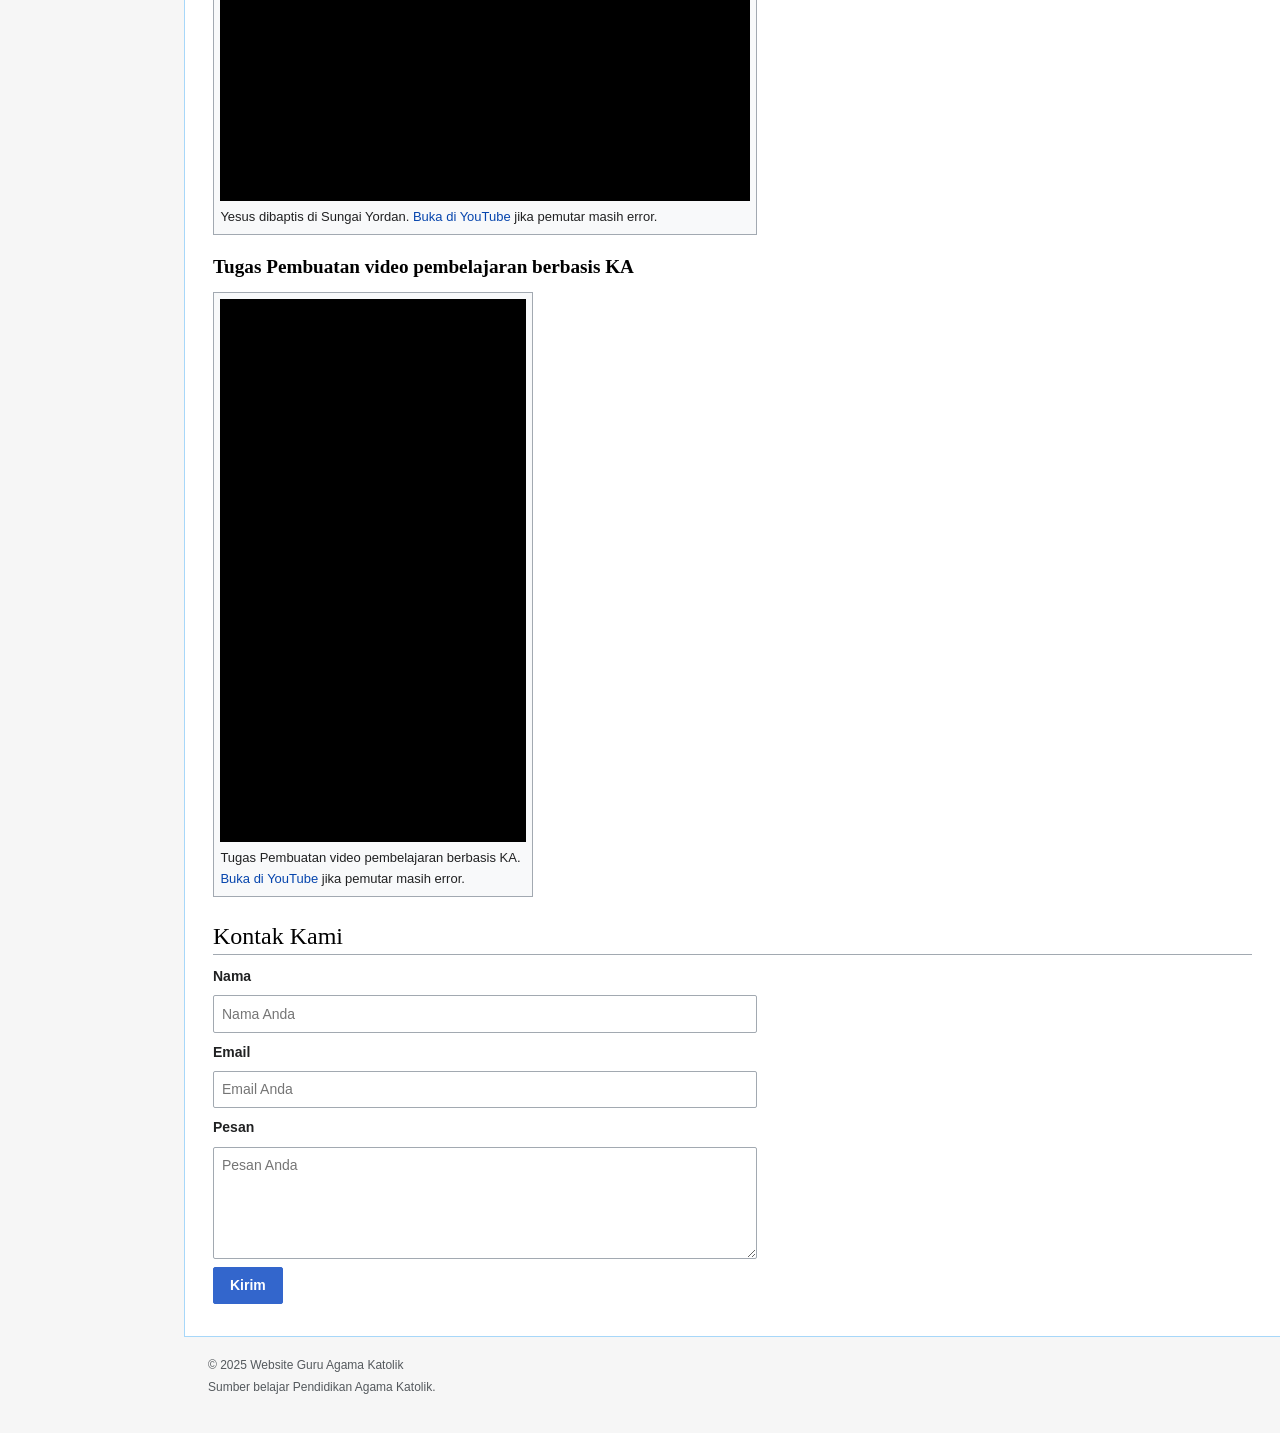
==== commit b9dd4774: "Restyle site in Wikipedia-like layout Co-authored-by: Copilot <223556219+Copilot@users.noreply.githu" ====
--- a/index.html
+++ b/index.html
@@ -1,209 +1,168 @@
 <!DOCTYPE html>
 <html lang="id">
 <head>
-    <meta charset="UTF-8">
-    <meta name="viewport" content="width=device-width, initial-scale=1.0">
-    <title>Website Guru Agama Katolik</title>
-    <link href="https://cdn.jsdelivr.net/npm/bootstrap@5.3.2/dist/css/bootstrap.min.css" rel="stylesheet">
-    <style>
-      .home-hero {
-        position: relative;
-        min-height: min(76vh, 720px);
-        overflow: hidden;
-        background: linear-gradient(115deg, #12315b 0%, #0d6efd 72%, #438af4 100%);
-      }
-
-      .navbar .nav-link {
-        color: #fff;
-      }
-
-      .navbar .nav-link:hover,
-      .navbar .nav-link:focus-visible {
-        color: #fff;
-      }
-
-      .home-hero::before {
-        position: absolute;
-        top: -18rem;
-        right: -10rem;
-        width: 42rem;
-        aspect-ratio: 1;
-        border: 1px solid rgb(255 255 255 / 12%);
-        border-radius: 50%;
-        box-shadow: 0 0 0 4rem rgb(255 255 255 / 4%), 0 0 0 8rem rgb(255 255 255 / 3%);
-        content: "";
-        pointer-events: none;
-      }
-
-      .hero-content {
-        position: relative;
-        z-index: 1;
-      }
-
-      .hero-copy {
-        max-width: 42rem;
-      }
-
-      .hero-title {
-        font-size: clamp(3rem, 7vw, 5.5rem);
-        letter-spacing: -0.045em;
-        line-height: 1.05;
-      }
-
-      .hero-description {
-        max-width: 38rem;
-        color: #e4edff;
-        font-size: clamp(1.05rem, 2vw, 1.25rem);
-        line-height: 1.7;
-      }
-
-      .hero-values {
-        border: 1px solid rgb(255 255 255 / 22%);
-        border-radius: 1.25rem;
-        background: rgb(255 255 255 / 10%);
-        box-shadow: 0 1.5rem 4rem rgb(6 25 61 / 18%);
-        backdrop-filter: blur(12px);
-      }
-
-      .hero-value + .hero-value {
-        border-top: 1px solid rgb(255 255 255 / 18%);
-      }
-
-      @media (max-width: 575.98px) {
-        .home-hero {
-          min-height: auto;
-        }
-      }
-    </style>
+  <meta charset="UTF-8">
+  <meta name="viewport" content="width=device-width, initial-scale=1.0">
+  <title>Guru Agama Katolik – Materi Belajar</title>
+  <meta name="description" content="Sumber ajar, artikel, dan video pembelajaran Pendidikan Agama Katolik.">
+  <link rel="stylesheet" href="style.css">
 </head>
 <body>
+  <a class="skip-link" href="#konten">Lewati ke konten</a>
 
-<nav class="navbar navbar-expand-lg navbar-dark bg-primary">
-  <div class="container">
-    <a class="navbar-brand" href="#">Guru Agama Katolik</a>
-    <button class="navbar-toggler" type="button" data-bs-toggle="collapse" data-bs-target="#navbarNav">
-      <span class="navbar-toggler-icon"></span>
-    </button>
-    <div class="collapse navbar-collapse" id="navbarNav">
-      <ul class="navbar-nav ms-auto">
-        <li class="nav-item"><a class="nav-link" href="#materi-belajar">Materi Belajar</a></li>
-        <li class="nav-item"><a class="nav-link" href="#artikel">Artikel</a></li>
-        <li class="nav-item"><a class="nav-link" href="#galeri">Galeri</a></li>
-        <li class="nav-item"><a class="nav-link" href="#video">Video</a></li>
-        <li class="nav-item"><a class="nav-link" href="#kontak">Kontak</a></li>
+  <header class="site-header">
+    <span class="site-logo" aria-hidden="true">✝</span>
+    <div>
+      <a class="site-title" href="index.html">Guru Agama Katolik</a>
+      <p class="site-tagline">Sumber belajar Pendidikan Agama Katolik</p>
+    </div>
+  </header>
+
+  <div class="layout">
+    <nav class="sidebar" aria-label="Navigasi utama">
+      <h2>Navigasi</h2>
+      <ul>
+        <li><a href="index.html">Halaman utama</a></li>
+        <li><a href="#materi-belajar">Materi Belajar</a></li>
+        <li><a href="#artikel">Artikel</a></li>
+        <li><a href="#galeri">Galeri</a></li>
+        <li><a href="#video">Video</a></li>
+        <li><a href="#kontak">Kontak</a></li>
       </ul>
-    </div>
-  </div>
-</nav>
+      <h2>Materi</h2>
+      <ul>
+        <li><a href="materi1.html">Pengenalan Pendidikan Agama Katolik</a></li>
+      </ul>
+    </nav>
 
-<section id="materi-belajar" class="home-hero text-white d-flex align-items-center">
-  <div class="container hero-content py-5">
-    <div class="row align-items-center g-5">
-      <div class="col-lg-7">
-        <div class="hero-copy">
-          <p class="text-uppercase fw-semibold mb-3">Guru Agama Katolik</p>
-          <h1 class="hero-title fw-bold">Materi Belajar</h1>
-          <h2 class="h3 fw-semibold mt-4">Pengenalan Pendidikan Agama Katolik</h2>
-          <p class="hero-description mt-3 mb-4">
-            Belajar dan menghayati nilai kasih, kepedulian, kejujuran, serta tanggung jawab
-            dalam kehidupan sehari-hari.
-          </p>
-          <a href="materi1.html" class="btn btn-light btn-lg fw-semibold px-4">Mulai Belajar</a>
+    <main id="konten" class="content">
+      <h1>Guru Agama Katolik</h1>
+      <p class="from-site">Dari Website Guru Agama Katolik</p>
+
+      <table class="infobox">
+        <caption>Nilai pembelajaran</caption>
+        <tbody>
+          <tr><th scope="row">1</th><td>Kasih dan kepedulian</td></tr>
+          <tr><th scope="row">2</th><td>Kejujuran dalam tindakan</td></tr>
+          <tr><th scope="row">3</th><td>Tanggung jawab setiap hari</td></tr>
+        </tbody>
+      </table>
+
+      <p>
+        <b>Guru Agama Katolik</b> adalah situs berbagi sumber ajar, artikel, dan video
+        pembelajaran <b>Pendidikan Agama Katolik</b>. Peserta didik diajak belajar dan
+        menghayati nilai kasih, kepedulian, kejujuran, serta tanggung jawab dalam
+        kehidupan sehari-hari.
+      </p>
+
+      <div class="toc" role="navigation" aria-label="Daftar isi">
+        <p class="toc-title">Daftar isi</p>
+        <ol>
+          <li><a href="#materi-belajar">Materi Belajar</a></li>
+          <li><a href="#artikel">Artikel Terbaru</a></li>
+          <li><a href="#galeri">Galeri Foto</a></li>
+          <li>
+            <a href="#video">Video Pembelajaran</a>
+            <ol>
+              <li><a href="#video">Kesetiaan Dalam Perkawinan</a></li>
+              <li><a href="#video-kedua">Yesus dibaptis di Sungai Yordan</a></li>
+              <li><a href="#video-ketiga">Tugas Pembuatan video pembelajaran berbasis KA</a></li>
+            </ol>
+          </li>
+          <li><a href="#kontak">Kontak Kami</a></li>
+        </ol>
+      </div>
+
+      <section id="materi-belajar">
+        <h2>Materi Belajar</h2>
+        <p class="hatnote">Artikel utama: <a href="materi1.html">Pengenalan Pendidikan Agama Katolik</a></p>
+        <p>Kumpulan sumber ajar dan bahan pembelajaran Pendidikan Agama Katolik.</p>
+        <ul>
+          <li><a href="materi1.html">Pengenalan Pendidikan Agama Katolik</a> – mengenal ajaran iman dan menghayatinya dalam kehidupan sehari-hari.</li>
+        </ul>
+      </section>
+
+      <section id="artikel">
+        <h2>Artikel Terbaru</h2>
+        <p>Berisi artikel-artikel terbaru seputar Pendidikan Agama Katolik.</p>
+      </section>
+
+      <section id="galeri">
+        <h2>Galeri Foto</h2>
+        <div class="gallery">
+          <figure><img src="https://via.placeholder.com/300" alt="Foto kegiatan (contoh)" width="300" height="300"><figcaption>Foto kegiatan</figcaption></figure>
+          <figure><img src="https://via.placeholder.com/300" alt="Foto kegiatan (contoh)" width="300" height="300"><figcaption>Foto kegiatan</figcaption></figure>
+          <figure><img src="https://via.placeholder.com/300" alt="Foto kegiatan (contoh)" width="300" height="300"><figcaption>Foto kegiatan</figcaption></figure>
         </div>
-      </div>
-      <div class="col-lg-5">
-        <aside class="hero-values p-4 p-md-5" aria-label="Nilai pembelajaran">
-          <p class="text-uppercase fw-semibold small mb-2">Belajar, bertumbuh, berbagi</p>
-          <h2 class="h4 fw-bold mb-4">Nilai yang dibawa dalam kehidupan</h2>
-          <div class="hero-value py-3">
-            <span class="fw-semibold">01</span>
-            <span class="ms-3">Kasih dan kepedulian</span>
+      </section>
+
+      <section id="video">
+        <h2>Video Pembelajaran</h2>
+        <h3>Kesetiaan Dalam Perkawinan</h3>
+        <figure class="thumb">
+          <div class="video-frame">
+            <iframe
+              src="https://www.youtube-nocookie.com/embed/zTyN8Xuuu1Y?rel=0"
+              title="Video Kesetiaan Dalam Perkawinan"
+              loading="lazy"
+              referrerpolicy="strict-origin-when-cross-origin"
+              allow="accelerometer; autoplay; clipboard-write; encrypted-media; gyroscope; picture-in-picture"
+              allowfullscreen></iframe>
           </div>
-          <div class="hero-value py-3">
-            <span class="fw-semibold">02</span>
-            <span class="ms-3">Kejujuran dalam tindakan</span>
+          <figcaption>Video Kesetiaan Dalam Perkawinan. <a href="https://youtu.be/zTyN8Xuuu1Y" target="_blank" rel="noopener noreferrer">Buka di YouTube</a> jika pemutar masih error.</figcaption>
+        </figure>
+      </section>
+
+      <section id="video-kedua">
+        <h3>Yesus dibaptis di Sungai Yordan</h3>
+        <figure class="thumb">
+          <div class="video-frame">
+            <iframe
+              src="https://www.youtube-nocookie.com/embed/pr97gvbmeSE?rel=0"
+              title="Yesus dibaptis di Sungai Yordan"
+              loading="lazy"
+              referrerpolicy="strict-origin-when-cross-origin"
+              allow="accelerometer; autoplay; clipboard-write; encrypted-media; gyroscope; picture-in-picture"
+              allowfullscreen></iframe>
           </div>
-          <div class="hero-value py-3">
-            <span class="fw-semibold">03</span>
-            <span class="ms-3">Tanggung jawab setiap hari</span>
+          <figcaption>Yesus dibaptis di Sungai Yordan. <a href="https://youtu.be/pr97gvbmeSE" target="_blank" rel="noopener noreferrer">Buka di YouTube</a> jika pemutar masih error.</figcaption>
+        </figure>
+      </section>
+
+      <section id="video-ketiga">
+        <h3>Tugas Pembuatan video pembelajaran berbasis KA</h3>
+        <figure class="thumb thumb-vertical">
+          <div class="video-frame">
+            <iframe
+              src="https://www.youtube-nocookie.com/embed/bcYy4b3c91Y?rel=0"
+              title="Tugas Pembuatan video pembelajaran berbasis KA"
+              loading="lazy"
+              referrerpolicy="strict-origin-when-cross-origin"
+              allow="accelerometer; autoplay; clipboard-write; encrypted-media; gyroscope; picture-in-picture"
+              allowfullscreen></iframe>
           </div>
-        </aside>
-      </div>
-    </div>
-  </div>
-</section>
+          <figcaption>Tugas Pembuatan video pembelajaran berbasis KA. <a href="https://youtube.com/shorts/bcYy4b3c91Y" target="_blank" rel="noopener noreferrer">Buka di YouTube</a> jika pemutar masih error.</figcaption>
+        </figure>
+      </section>
 
-<div class="container my-5">
-  <section id="artikel">
-    <h2>Artikel Terbaru</h2>
-    <p>Berisi artikel-artikel terbaru seputar Pendidikan Agama Katolik.</p>
-  </section>
-
-  <section id="galeri" class="mt-5">
-    <h2>Galeri Foto</h2>
-    <div class="row">
-      <div class="col-md-4"><img src="https://via.placeholder.com/300" class="img-fluid"></div>
-      <div class="col-md-4"><img src="https://via.placeholder.com/300" class="img-fluid"></div>
-      <div class="col-md-4"><img src="https://via.placeholder.com/300" class="img-fluid"></div>
-    </div>
-  </section>
-
-  <section id="video" class="mt-5">
-    <h2>Video Kesetiaan Dalam Perkawinan</h2>
-    <div class="ratio ratio-16x9">
-      <iframe
-        src="https://www.youtube-nocookie.com/embed/zTyN8Xuuu1Y?rel=0"
-        title="Video Kesetiaan Dalam Perkawinan"
-        referrerpolicy="strict-origin-when-cross-origin"
-        allow="accelerometer; autoplay; clipboard-write; encrypted-media; gyroscope; picture-in-picture"
-        allowfullscreen></iframe>
-    </div>
-    <p class="mt-3"><a class="btn btn-danger" href="https://youtu.be/zTyN8Xuuu1Y" target="_blank" rel="noopener noreferrer">Buka video langsung di YouTube jika pemutar masih error</a></p>
-  </section>
-
-  <section id="video-kedua" class="mt-5">
-    <h2>Yesus dibaptis di Sungai Yordan</h2>
-    <div class="ratio ratio-16x9">
-      <iframe
-        src="https://www.youtube-nocookie.com/embed/pr97gvbmeSE?rel=0"
-        title="Yesus dibaptis di Sungai Yordan"
-        referrerpolicy="strict-origin-when-cross-origin"
-        allow="accelerometer; autoplay; clipboard-write; encrypted-media; gyroscope; picture-in-picture"
-        allowfullscreen></iframe>
-    </div>
-    <p class="mt-3"><a class="btn btn-danger" href="https://youtu.be/pr97gvbmeSE" target="_blank" rel="noopener noreferrer">Buka video langsung di YouTube jika pemutar masih error</a></p>
-  </section>
-
-  <section id="video-ketiga" class="mt-5">
-    <h2>Tugas Pembuatan video pembelajaran berbasis KA</h2>
-    <div class="ratio mx-auto" style="--bs-aspect-ratio: 177.78%; max-width: 360px;">
-      <iframe
-        src="https://www.youtube-nocookie.com/embed/bcYy4b3c91Y?rel=0"
-        title="Tugas Pembuatan video pembelajaran berbasis KA"
-        referrerpolicy="strict-origin-when-cross-origin"
-        allow="accelerometer; autoplay; clipboard-write; encrypted-media; gyroscope; picture-in-picture"
-        allowfullscreen></iframe>
-    </div>
-    <p class="mt-3"><a class="btn btn-danger" href="https://youtube.com/shorts/bcYy4b3c91Y" target="_blank" rel="noopener noreferrer">Buka video langsung di YouTube jika pemutar masih error</a></p>
-  </section>
-
-
-  <section id="kontak" class="mt-5">
-    <h2>Kontak Kami</h2>
-    <form>
-      <input type="text" class="form-control mb-3" placeholder="Nama Anda">
-      <input type="email" class="form-control mb-3" placeholder="Email Anda">
-      <textarea class="form-control mb-3" placeholder="Pesan Anda"></textarea>
-      <button type="submit" class="btn btn-primary">Kirim</button>
-    </form>
-  </section>
-
+      <section id="kontak">
+        <h2>Kontak Kami</h2>
+        <form class="contact-form">
+          <label for="nama">Nama</label>
+          <input id="nama" name="nama" type="text" placeholder="Nama Anda" autocomplete="name">
+          <label for="email">Email</label>
+          <input id="email" name="email" type="email" placeholder="Email Anda" autocomplete="email">
+          <label for="pesan">Pesan</label>
+          <textarea id="pesan" name="pesan" placeholder="Pesan Anda"></textarea>
+          <button type="submit">Kirim</button>
+        </form>
+      </section>
+    </main>
   </div>
 
-<footer class="bg-primary text-white text-center py-3">
-  &copy; 2025 Website Guru Agama Katolik
-</footer>
-
-<script src="https://cdn.jsdelivr.net/npm/bootstrap@5.3.2/dist/js/bootstrap.bundle.min.js"></script>
+  <footer class="site-footer">
+    <p>&copy; 2025 Website Guru Agama Katolik</p>
+    <p>Sumber belajar Pendidikan Agama Katolik.</p>
+  </footer>
 </body>
 </html>
--- a/style.css
+++ b/style.css
@@ -0,0 +1,407 @@
+:root {
+  --link: #0645ad;
+  --link-visited: #0b0080;
+  --border: #a2a9b1;
+  --border-light: #eaecf0;
+  --panel: #f8f9fa;
+  --infobox-head: #cedff2;
+  --text: #202122;
+  --serif: "Linux Libertine", "Georgia", "Times", serif;
+  --sans: -apple-system, "Segoe UI", Roboto, "Helvetica Neue", Arial, sans-serif;
+}
+
+* {
+  box-sizing: border-box;
+}
+
+html {
+  scroll-behavior: smooth;
+}
+
+body {
+  margin: 0;
+  background: #f6f6f6;
+  color: var(--text);
+  font-family: var(--sans);
+  font-size: 0.875rem;
+  line-height: 1.6;
+}
+
+a {
+  color: var(--link);
+  text-decoration: none;
+}
+
+a:visited {
+  color: var(--link-visited);
+}
+
+a:hover {
+  text-decoration: underline;
+}
+
+a:focus-visible,
+button:focus-visible,
+input:focus-visible,
+textarea:focus-visible {
+  outline: 2px solid #36c;
+  outline-offset: 2px;
+}
+
+.skip-link {
+  position: absolute;
+  top: -3rem;
+  left: 0.5rem;
+  padding: 0.5rem 0.75rem;
+  background: #fff;
+  border: 1px solid var(--border);
+}
+
+.skip-link:focus {
+  top: 0.5rem;
+  z-index: 10;
+}
+
+/* Header */
+.site-header {
+  display: flex;
+  align-items: center;
+  gap: 1rem;
+  padding: 0.75rem 1.5rem;
+  background: #fff;
+  border-bottom: 1px solid var(--border-light);
+}
+
+.site-logo {
+  display: grid;
+  width: 3rem;
+  height: 3rem;
+  flex: none;
+  place-items: center;
+  border: 1px solid var(--border);
+  border-radius: 50%;
+  background: var(--panel);
+  color: var(--text);
+  font-family: var(--serif);
+  font-size: 1.6rem;
+}
+
+.site-title {
+  color: var(--text);
+  font-family: var(--serif);
+  font-size: 1.6rem;
+  line-height: 1.2;
+}
+
+.site-title:hover {
+  text-decoration: none;
+}
+
+.site-tagline {
+  margin: 0;
+  color: #54595d;
+  font-size: 0.8125rem;
+}
+
+/* Layout */
+.layout {
+  display: grid;
+  grid-template-columns: 11.5rem minmax(0, 1fr);
+  max-width: 80rem;
+  margin: 0 auto;
+}
+
+.sidebar {
+  padding: 1.25rem 0.75rem 1.5rem 1rem;
+  font-size: 0.8125rem;
+}
+
+.sidebar h2 {
+  margin: 1rem 0 0.35rem;
+  padding: 0;
+  border: 0;
+  color: #54595d;
+  font-family: var(--sans);
+  font-size: 0.75rem;
+  font-weight: normal;
+}
+
+.sidebar ul {
+  margin: 0;
+  padding: 0;
+  list-style: none;
+}
+
+.sidebar li {
+  padding: 0.2rem 0;
+}
+
+.content {
+  min-width: 0;
+  padding: 1.25rem 1.75rem 2rem;
+  background: #fff;
+  border: 1px solid #a7d7f9;
+  border-right: 0;
+}
+
+/* Article text */
+h1,
+h2,
+h3 {
+  color: #000;
+  font-family: var(--serif);
+  font-weight: normal;
+  line-height: 1.3;
+}
+
+h1 {
+  margin: 0 0 0.25rem;
+  padding-bottom: 0.15rem;
+  border-bottom: 1px solid var(--border);
+  font-size: 1.8rem;
+}
+
+h2 {
+  margin: 1.5rem 0 0.6rem;
+  padding-bottom: 0.15rem;
+  border-bottom: 1px solid var(--border);
+  font-size: 1.5rem;
+}
+
+h3 {
+  margin: 1.2rem 0 0.4rem;
+  font-size: 1.2rem;
+  font-weight: bold;
+}
+
+p {
+  margin: 0.5rem 0;
+}
+
+ul,
+ol {
+  margin: 0.4rem 0 0.5rem 1.6rem;
+  padding: 0;
+}
+
+.from-site {
+  margin: 0 0 1rem;
+  color: #54595d;
+  font-size: 0.8125rem;
+}
+
+.hatnote {
+  margin: 0 0 0.75rem;
+  padding-left: 1.6rem;
+  font-style: italic;
+}
+
+/* Infobox */
+.infobox {
+  float: right;
+  clear: right;
+  width: 22rem;
+  margin: 0.4rem 0 1rem 1.5rem;
+  border: 1px solid var(--border);
+  background: var(--panel);
+  font-size: 0.8125rem;
+}
+
+.infobox caption {
+  padding: 0.4rem;
+  background: var(--infobox-head);
+  font-size: 1rem;
+  font-weight: bold;
+  text-align: center;
+}
+
+.infobox th,
+.infobox td {
+  padding: 0.35rem 0.5rem;
+  vertical-align: top;
+  text-align: left;
+}
+
+.infobox th {
+  width: 3.5rem;
+  white-space: nowrap;
+}
+
+/* Contents box */
+.toc {
+  display: table;
+  min-width: 14rem;
+  margin: 1rem 0;
+  padding: 0.6rem 1rem;
+  border: 1px solid var(--border);
+  background: var(--panel);
+  font-size: 0.8125rem;
+}
+
+.toc-title {
+  margin: 0 0 0.3rem;
+  font-weight: bold;
+  text-align: center;
+}
+
+.toc ol {
+  margin: 0;
+  padding-left: 1.4rem;
+}
+
+/* Media */
+.thumb {
+  max-width: 34rem;
+  margin: 0.75rem 0;
+  padding: 0.4rem;
+  border: 1px solid var(--border);
+  background: var(--panel);
+}
+
+.thumb-vertical {
+  max-width: 20rem;
+}
+
+.video-frame {
+  position: relative;
+  aspect-ratio: 16 / 9;
+  background: #000;
+}
+
+.thumb-vertical .video-frame {
+  aspect-ratio: 9 / 16;
+}
+
+.video-frame iframe {
+  position: absolute;
+  inset: 0;
+  width: 100%;
+  height: 100%;
+  border: 0;
+}
+
+.thumb figcaption {
+  padding-top: 0.4rem;
+  font-size: 0.8125rem;
+}
+
+.gallery {
+  display: grid;
+  grid-template-columns: repeat(auto-fit, minmax(10rem, 1fr));
+  gap: 0.75rem;
+  max-width: 34rem;
+}
+
+.gallery figure {
+  margin: 0;
+  padding: 0.4rem;
+  border: 1px solid var(--border);
+  background: var(--panel);
+}
+
+.gallery img {
+  display: block;
+  width: 100%;
+  height: auto;
+  background: #eaecf0;
+}
+
+/* Contact form */
+.contact-form {
+  display: grid;
+  max-width: 34rem;
+  gap: 0.5rem;
+}
+
+.contact-form label {
+  font-weight: bold;
+}
+
+.contact-form input,
+.contact-form textarea {
+  width: 100%;
+  padding: 0.4rem 0.5rem;
+  border: 1px solid var(--border);
+  border-radius: 2px;
+  font: inherit;
+}
+
+.contact-form textarea {
+  min-height: 7rem;
+}
+
+.contact-form button {
+  justify-self: start;
+  padding: 0.4rem 1rem;
+  border: 1px solid #36c;
+  border-radius: 2px;
+  background: #36c;
+  color: #fff;
+  font: inherit;
+  font-weight: bold;
+  cursor: pointer;
+}
+
+.contact-form button:hover {
+  background: #447ff5;
+}
+
+/* Footer */
+.site-footer {
+  max-width: 80rem;
+  margin: 0 auto;
+  padding: 1rem 1.5rem 2rem 13rem;
+  color: #54595d;
+  font-size: 0.75rem;
+}
+
+.site-footer p {
+  margin: 0.2rem 0;
+}
+
+/* Small screens */
+@media (max-width: 800px) {
+  .layout {
+    grid-template-columns: 1fr;
+  }
+
+  .sidebar {
+    padding: 0.75rem 1rem;
+  }
+
+  .sidebar h2 {
+    display: none;
+  }
+
+  .sidebar ul {
+    display: flex;
+    flex-wrap: wrap;
+    gap: 0.25rem 1rem;
+  }
+
+  .content {
+    padding: 1rem;
+    border-right: 0;
+    border-left: 0;
+  }
+
+  .infobox {
+    float: none;
+    width: 100%;
+    margin: 0.5rem 0 1rem;
+  }
+
+  .site-footer {
+    padding: 1rem;
+  }
+
+  .site-header {
+    padding: 0.75rem 1rem;
+  }
+}
+
+@media (prefers-reduced-motion: reduce) {
+  html {
+    scroll-behavior: auto;
+  }
+}
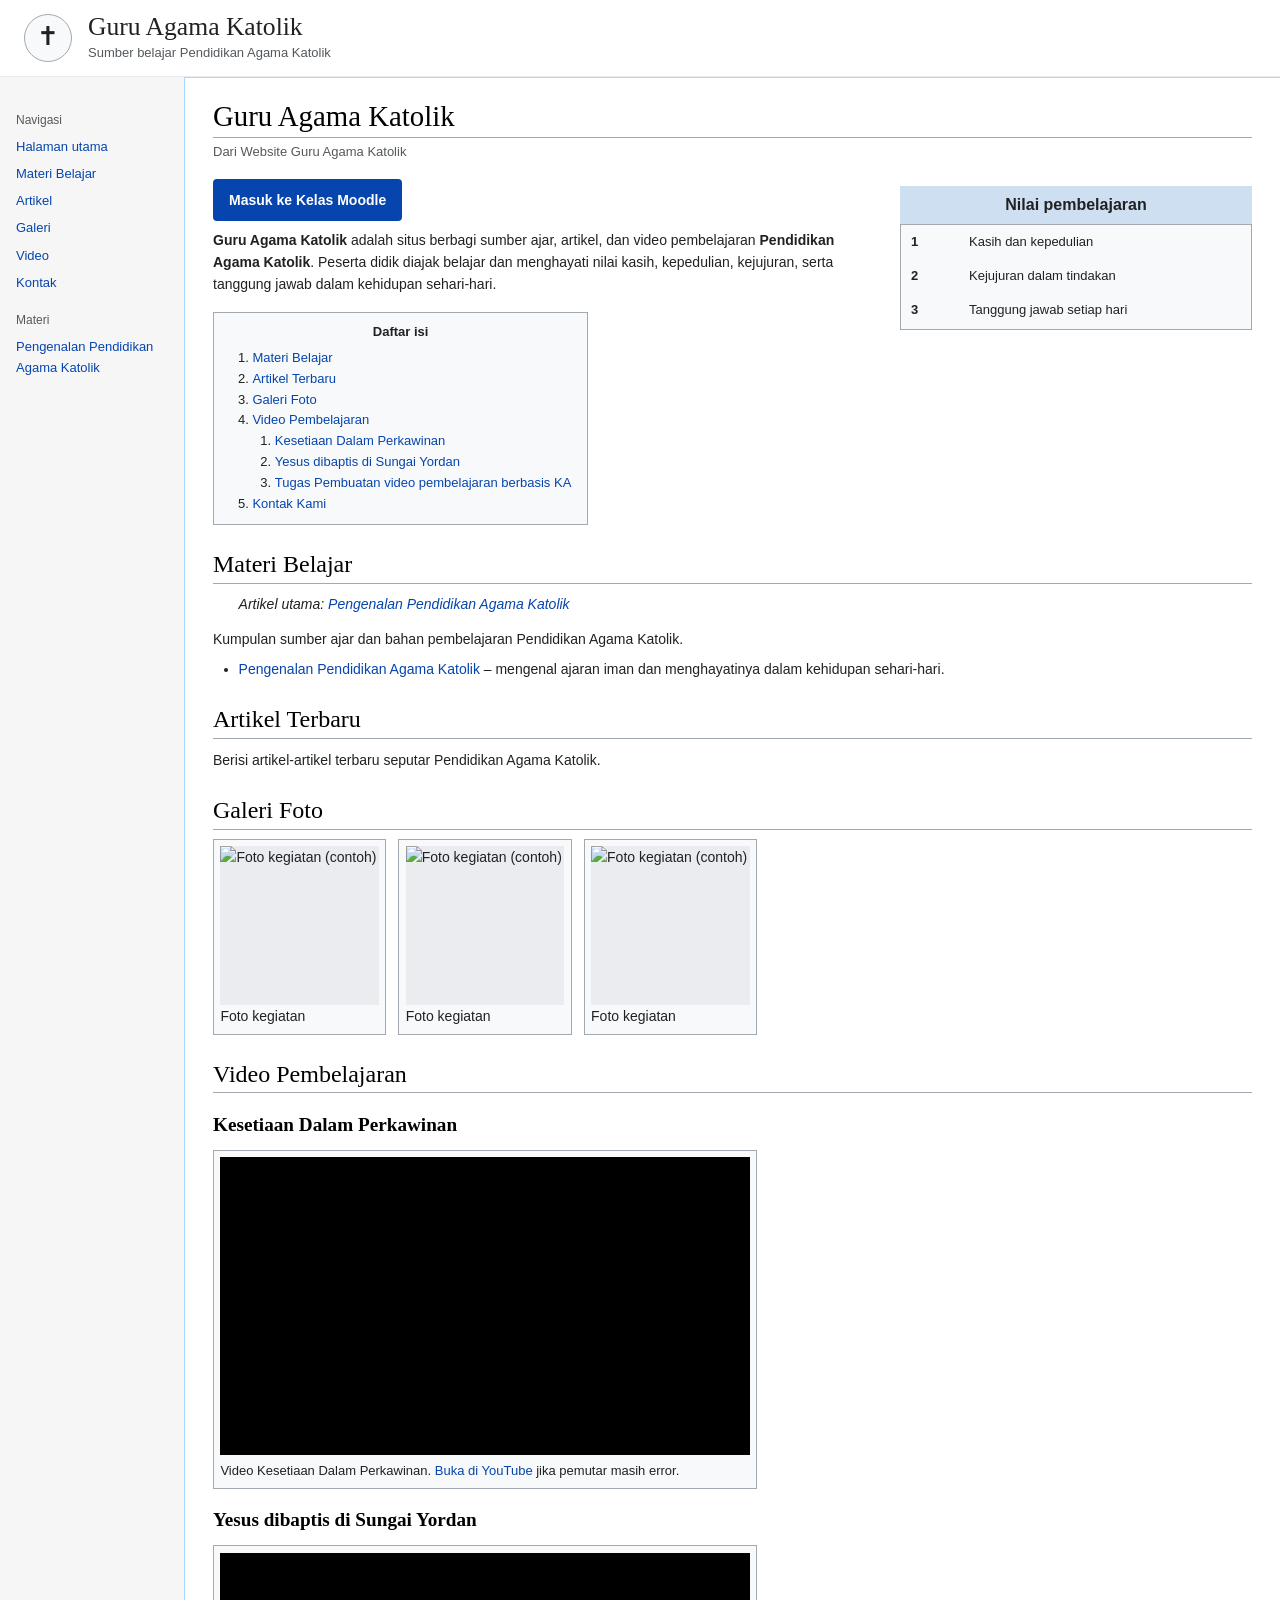
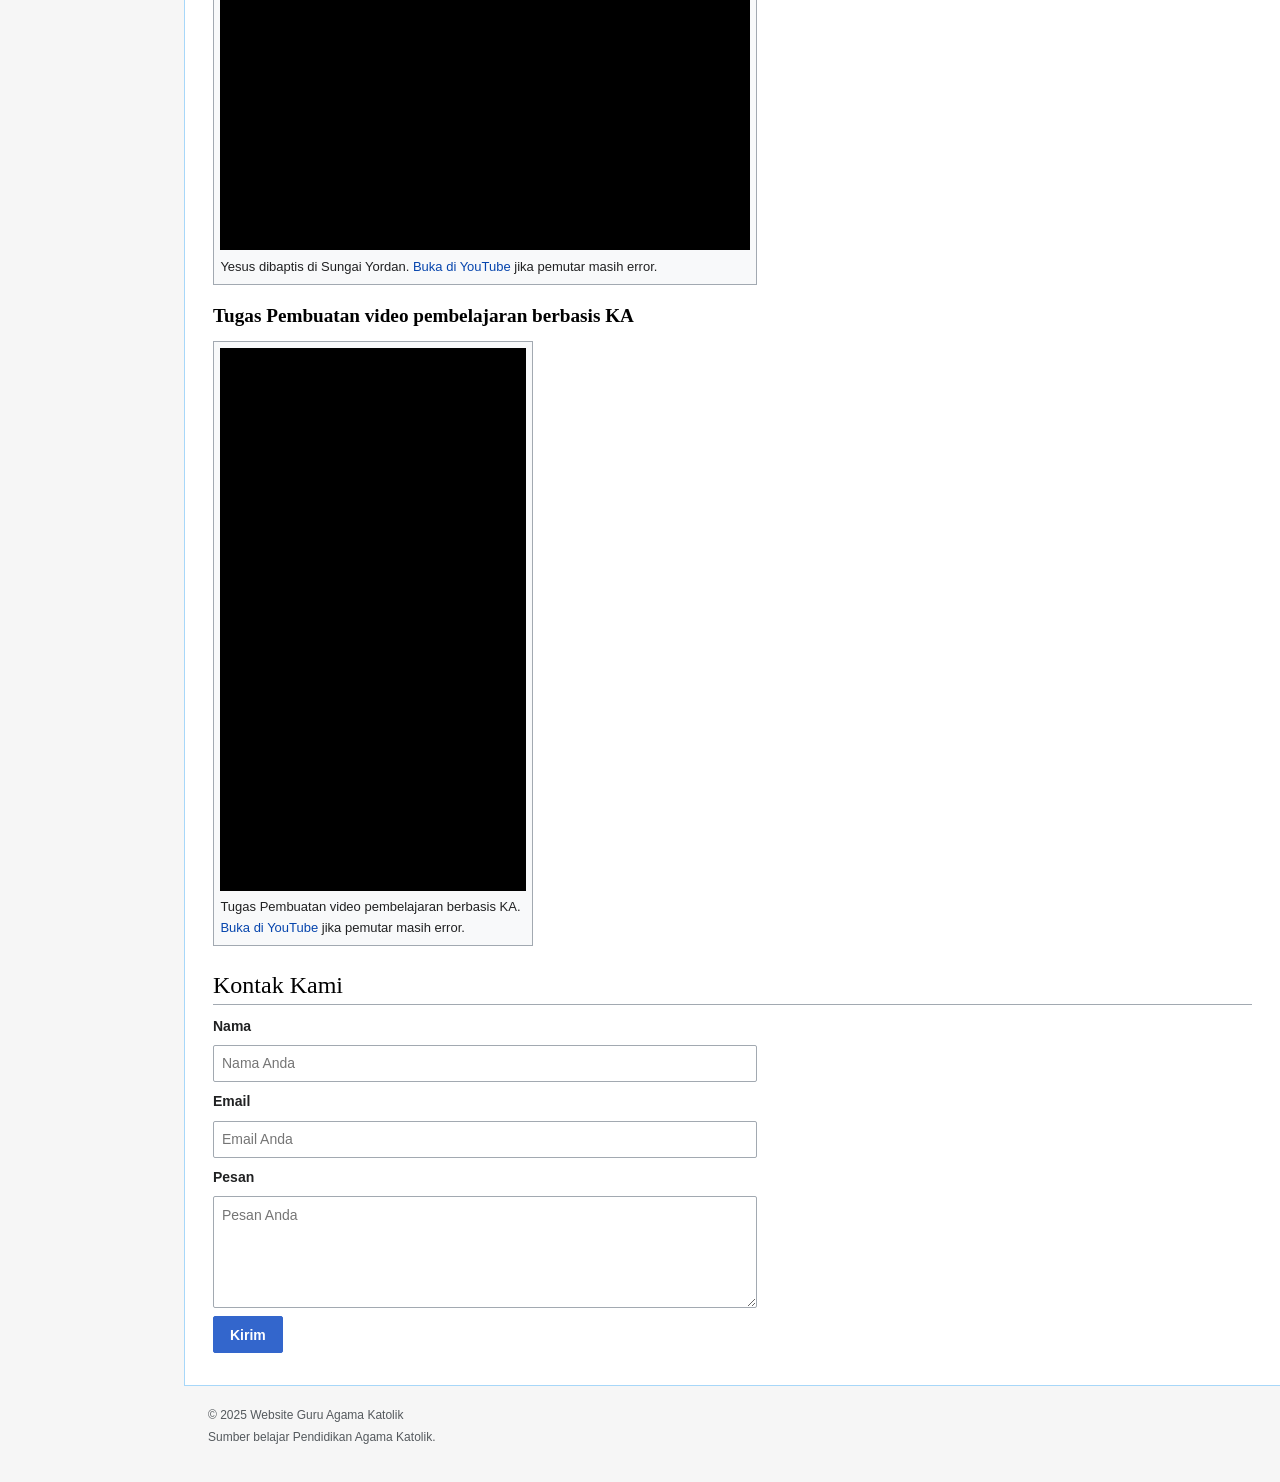
==== commit 3f279f20: "Tambahkan portal Moodle" ====
--- a/index.html
+++ b/index.html
@@ -38,6 +38,7 @@
     <main id="konten" class="content">
       <h1>Guru Agama Katolik</h1>
       <p class="from-site">Dari Website Guru Agama Katolik</p>
+      <a href="./moodle/" style="display:inline-block;padding:0.6rem 1rem;border-radius:4px;background:#0645ad;color:#fff;font-weight:bold;">Masuk ke Kelas Moodle</a>
 
       <table class="infobox">
         <caption>Nilai pembelajaran</caption>
